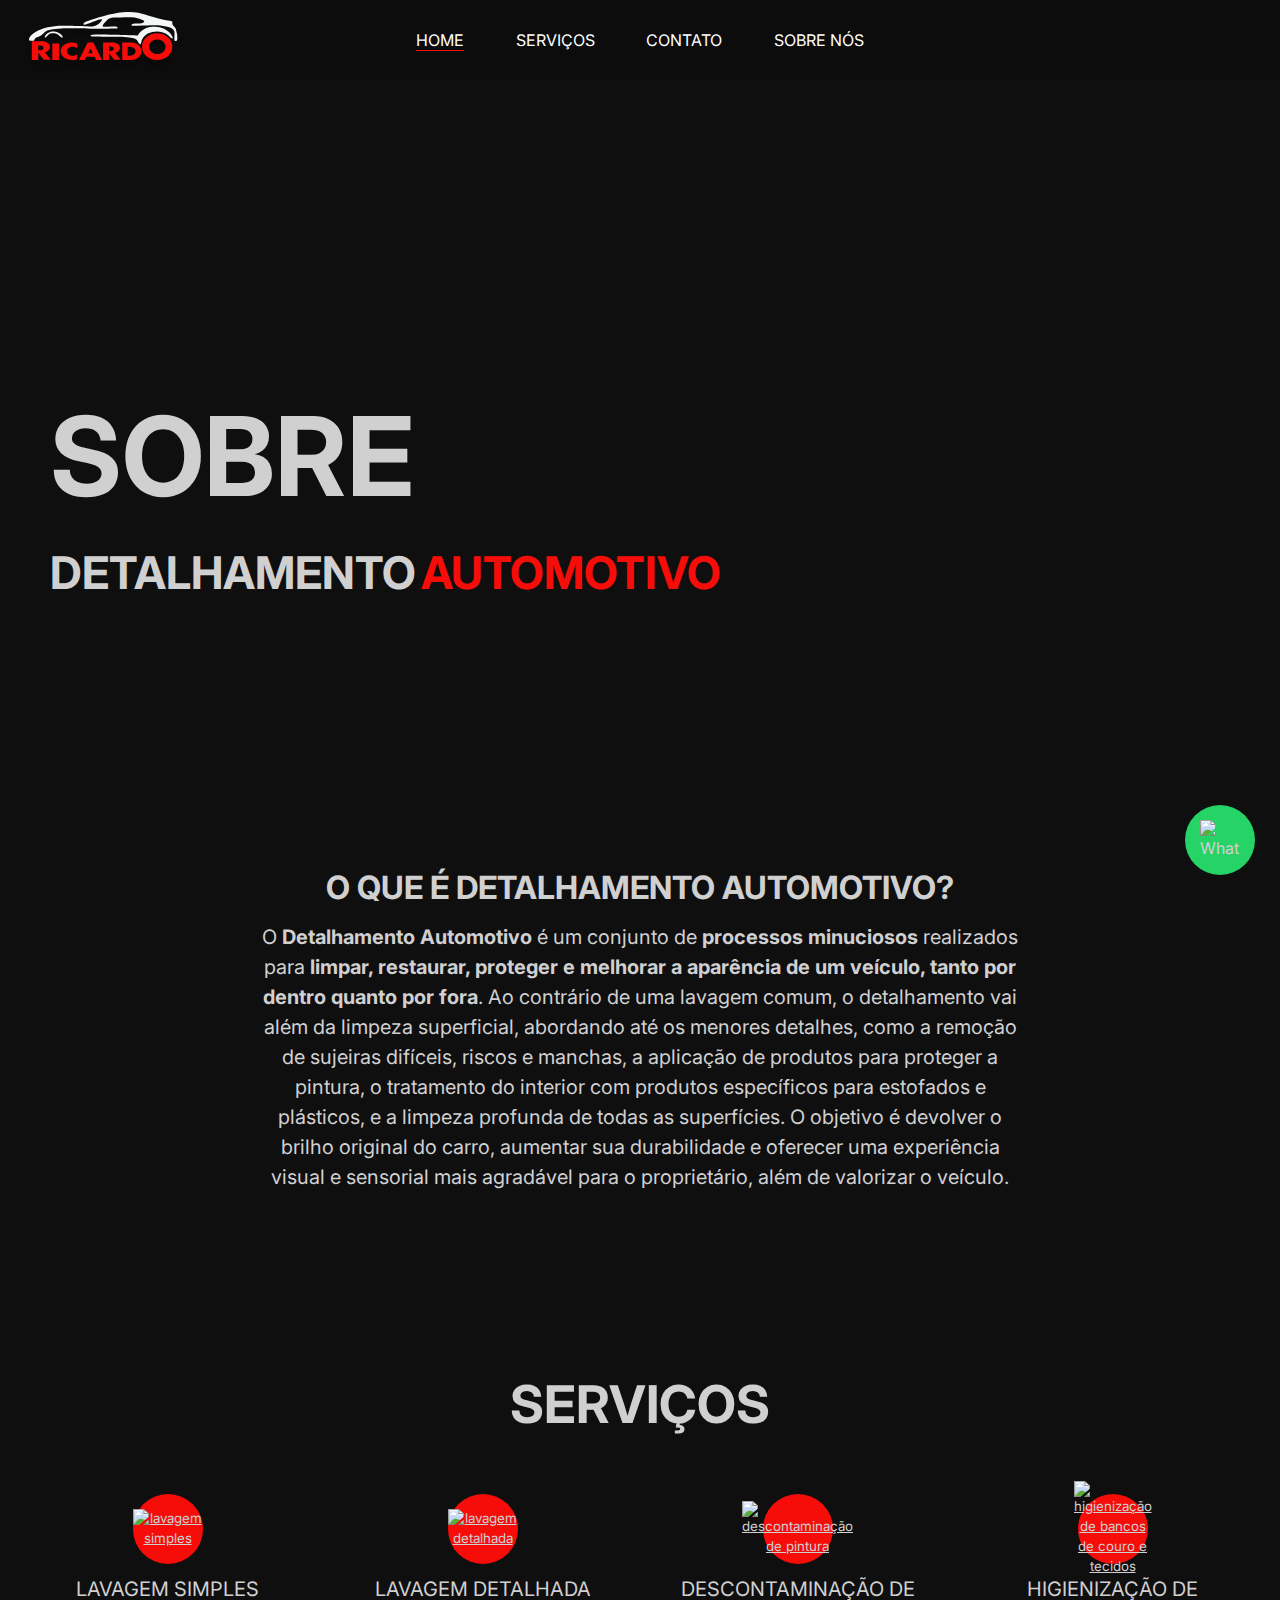
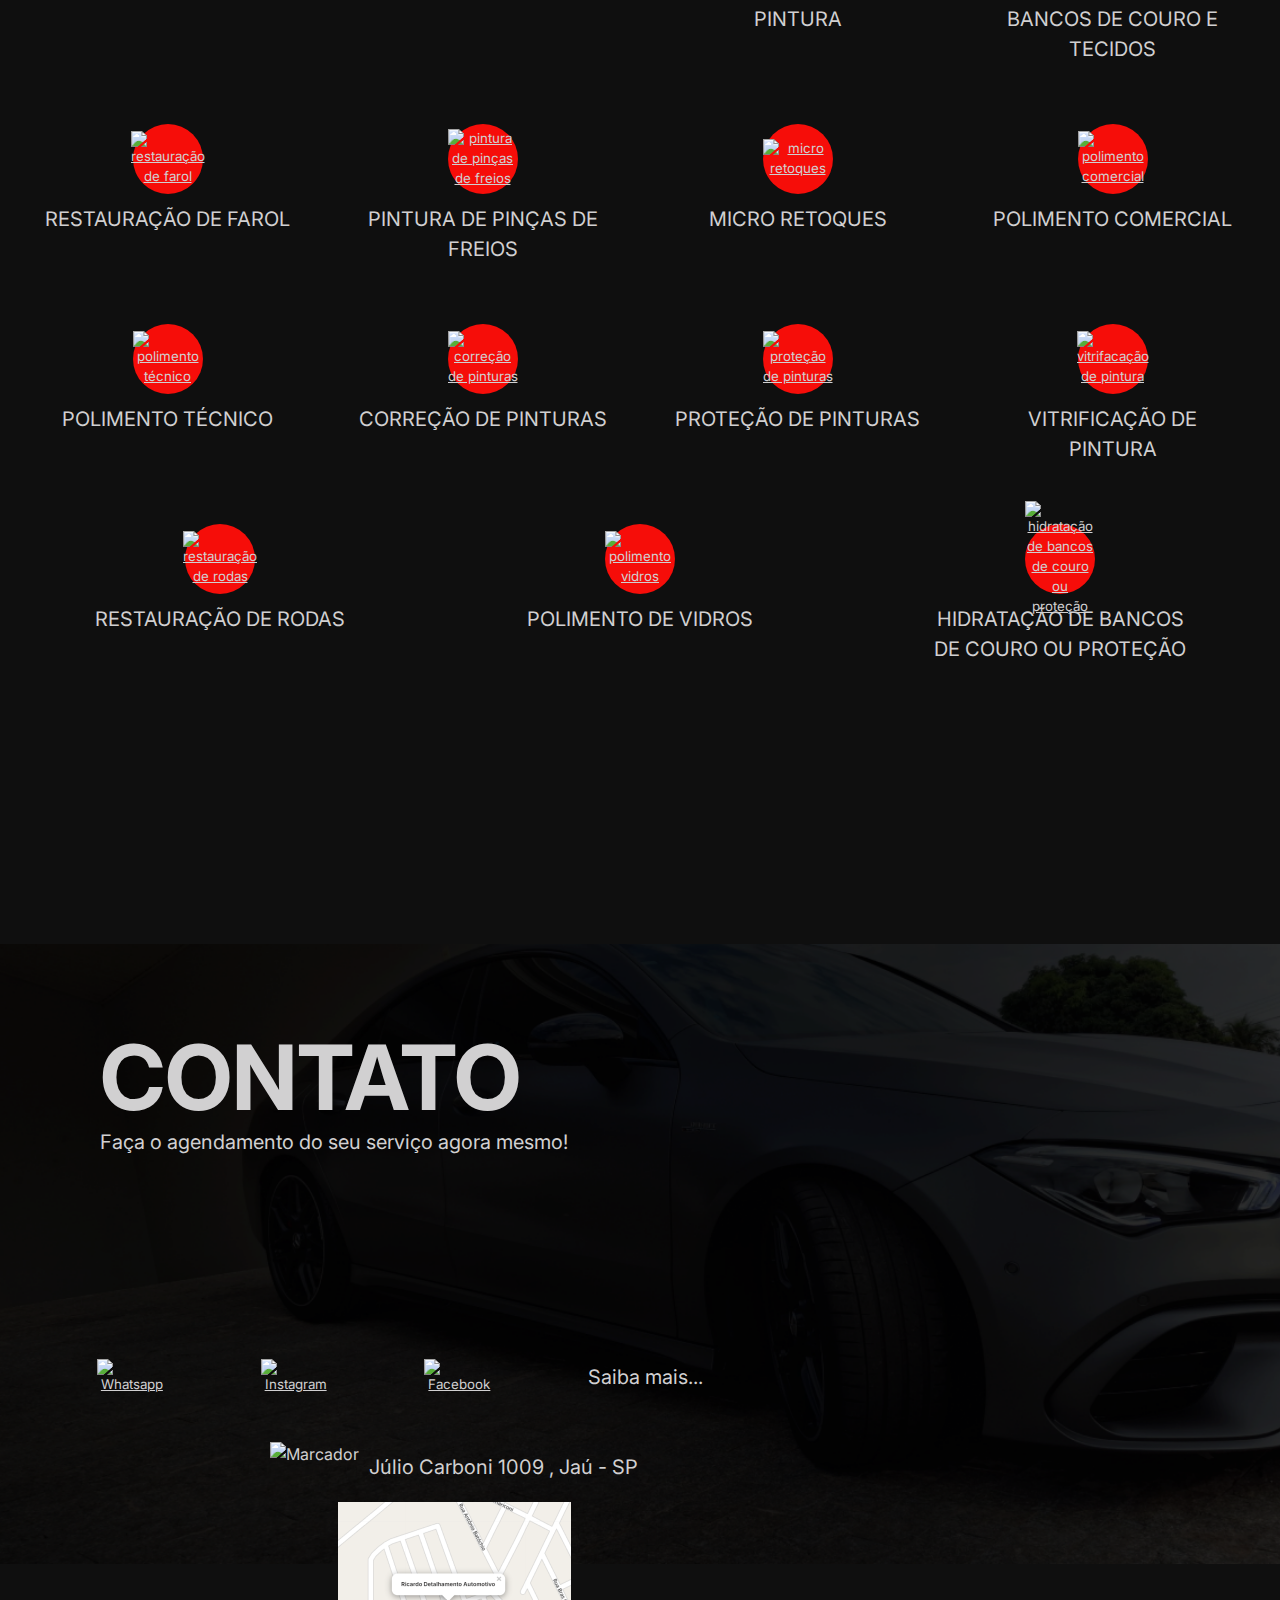
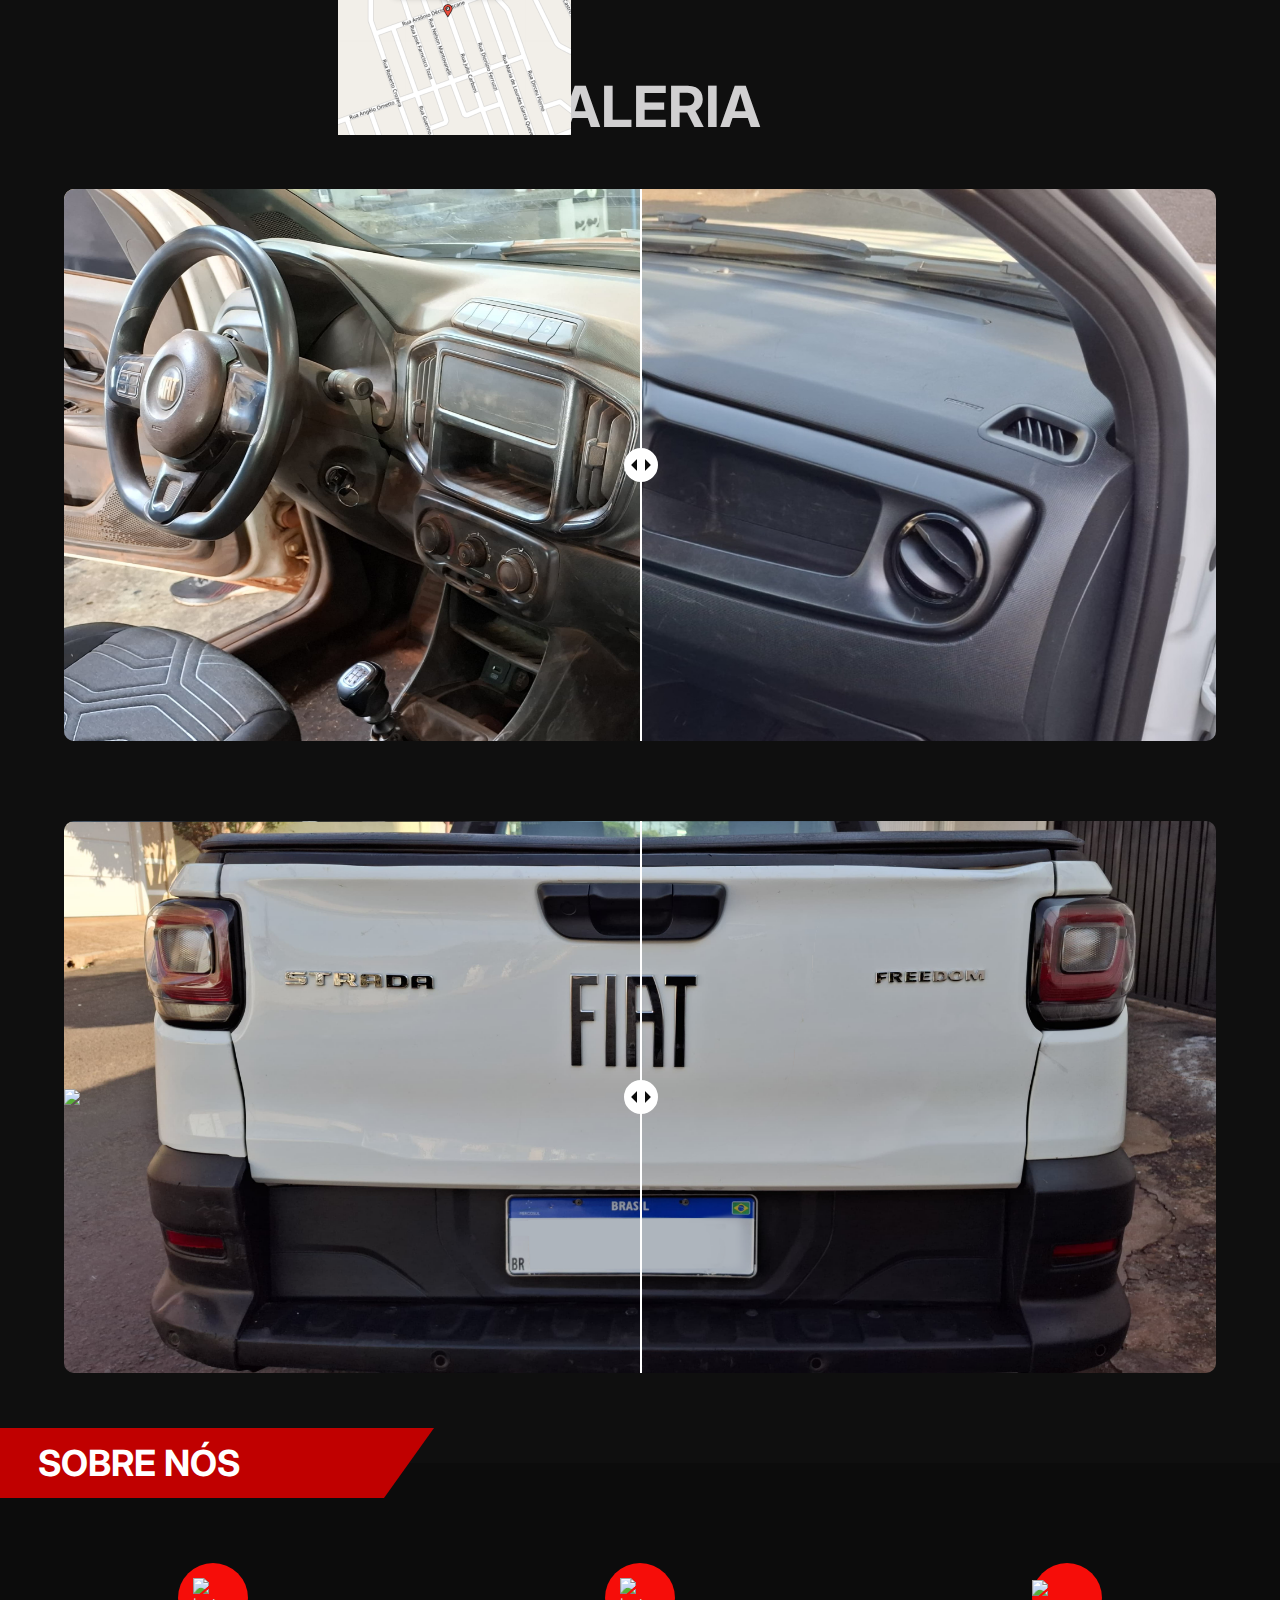
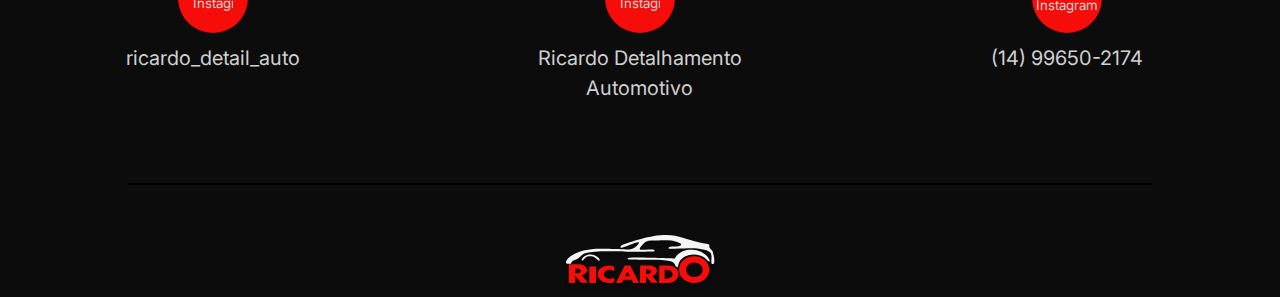
==== index.html @ ecc0ba1c "ajustando as cores, criando a pag sobre_nos e correção de erros" ====
<!DOCTYPE html>
<html lang="pt-br">
<head>
    <meta charset="UTF-8">
    <meta name="viewport" content="width=device-width, initial-scale=1.0">
    <link rel="icon" href="img/R.svg" type="image/x-icon">
    <link rel="stylesheet" href="css/style.css">
    <link rel="stylesheet" href="css/home.css">
    <link rel="stylesheet" href="css/galeria.css">
    <link rel="stylesheet" href="css/color.css">
    <script src="js/galeria.js" defer></script>
    <title>Ricardo Detail - Home</title>
</head>
<body>
    <header>
        <div class="div-logo">
            <a href="index.html"></a>
            <img src="img/logo.svg" alt="Logo">
        </div>

        <nav class="menu">
            <ul>
                <li class="lista">
                    <a class="link-menu pag-selecionada" href="index.html">HOME</a>
                    <div class="submenu">
                        <a href="#secao1">QUEM SOMOS</a>
                        <a href="#secao2">SERVIÇOS</a>
                        <a href="#secao3">CONTATO</a>
                        <a href="#secao4">GALERIA</a>
                    </div>
                </li>

                <li class="lista">
                    <a class="link-menu" href="pags/servicos.html">SERVIÇOS</a>
                </li>

                <li>
                    <a class="link-menu" href="pags/contato.html">CONTATO</a>
                </li>

                <li>
                    <a class="link-menu" href="pags/sobre_nos.html">SOBRE NÓS</a>
                </li>
            </ul>
        </nav>
    </header>

    <section class="banner">
        <div class="div-text-banner">
            <h1 class="text-banner">SOBRE</h1>
            <div class="text-lado">
                <h2 class="text-banner2">DETALHAMENTO</h2>
                <h2 class="text-banner2 red">AUTOMOTIVO</h2>
            </div>
        </div>
    </section>



    <!------------------ SEÇÃO DO SOBRE ------------------------------------------------------>

    <section id="secao1" class="container">
        <h1 class="title">O QUE É DETALHAMENTO AUTOMOTIVO?</h1>
        <p>O <b>Detalhamento Automotivo </b>é um conjunto de <b>processos minuciosos </b> realizados para <b>limpar, restaurar, proteger e melhorar a aparência de um veículo,
            tanto por dentro quanto por fora</b>. Ao contrário de uma lavagem comum, o detalhamento vai além da limpeza superficial, abordando até os menores detalhes,
            como a remoção de sujeiras difíceis, riscos e manchas, a aplicação de produtos para proteger a pintura, o tratamento do interior com produtos específicos
            para estofados e plásticos, e a limpeza profunda de todas as superfícies. O objetivo é devolver o brilho original do carro, aumentar sua durabilidade
            e oferecer uma experiência visual e sensorial mais agradável para o proprietário, além de valorizar o veículo.
        </p>
    </section>



    <!------------------ SEÇÃO DOS SERVIÇOS  ------------------------------------------------------>

    <section id="secao2" class="servicos">
        <h1>SERVIÇOS</h1>
        <div class="div-icons-servicos">
            <div class="div-icons-text">
                <a href="pags/servicos.html#secao1"><button class="button-icons"><img src="img/icon-carro.png" alt="lavagem simples"></button></a>
                <p>LAVAGEM SIMPLES</p>
            </div>
            <div class="div-icons-text">
                <a href="pags/servicos.html#secao2"><button class="button-icons"><img src="img/icon-balde.png" alt="lavagem detalhada"></button></a>
                <p>LAVAGEM DETALHADA</p>
            </div>
            <div class="div-icons-text">
                <a href="pags/servicos.html"><button class="button-icons"><img src="img/icon-bucha.png" alt="descontaminação de pintura"></button></a>
                <p>DESCONTAMINAÇÃO DE PINTURA</p>
            </div>
            <div class="div-icons-text">
                <a href="pags/servicos.html"><button class="button-icons"><img src="img/icon-banco.png" alt="higienização de bancos de couro e tecidos"></button></a>
                <p>HIGIENIZAÇÃO DE BANCOS DE COURO E TECIDOS</p>
            </div>
            <div class="div-icons-text">
                <a href="pags/servicos.html"><button class="button-icons"><img src="img/icon-farol.png" alt="restauração de farol"></button></a>
                <p>RESTAURAÇÃO DE FAROL</p>
            </div>
            <div class="div-icons-text">
                <a href="pags/servicos.html"><button class="button-icons"><img src="img/icon-roda1.png" alt="pintura de pinças de freios"></button></a>
                <p>PINTURA DE PINÇAS DE FREIOS</p>
            </div>
            <div class="div-icons-text">
                <a href="pags/servicos.html"><button class="button-icons"><img src="img/icon-varinha.png" alt="micro retoques"></button></a>
                <p>MICRO RETOQUES</p>
            </div>
            <div class="div-icons-text">
                <a href="pags/servicos.html"><button class="button-icons"><img src="img/icon-estrela.png" alt="polimento comercial"></button></a>
                <p>POLIMENTO COMERCIAL</p>
            </div>
            <div class="div-icons-text">
                <a href="pags/servicos.html"><button class="button-icons"><img src="img/icon-carro-brilho.png" alt="polimento técnico"></button></a>
                <p>POLIMENTO TÉCNICO</p>
            </div>
            <div class="div-icons-text">
                <a href="pags/servicos.html"><button class="button-icons"><img src="img/icon-pincel.png" alt="correção de pinturas"></button></a>
                <p>CORREÇÃO DE PINTURAS</p>
            </div>
            <div class="div-icons-text">
                <a href="pags/servicos.html"><button class="button-icons"><img src="img/icon-escudo.png" alt="proteção de pinturas"></button></a>
                <p>PROTEÇÃO DE PINTURAS</p>
            </div>
            <div class="div-icons-text">
                <a href="pags/servicos.html"><button class="button-icons"><img src="img/icon-diamante.png" alt="vitrifacação de pintura"></button></a>
                <p>VITRIFICAÇÃO DE PINTURA</p>
            </div>
            <div class="div-icons-text">
                <a href="pags/servicos.html"><button class="button-icons"><img src="img/icon-roda2.png" alt="restauração de rodas"></button></a>
                <p>RESTAURAÇÃO DE RODAS</p>
            </div>
            <div class="div-icons-text">
                <a href="pags/servicos.html"><button class="button-icons"><img src="img/icon-janela.png" alt="polimento vidros"></button></a>
                <p>POLIMENTO DE VIDROS</p>
            </div>
            <div class="div-icons-text">
                <a href="pags/servicos.html"><button class="button-icons"><img src="img/icon-gota.png" alt="hidratação de bancos de couro ou proteção"></button></a>
                <p>HIDRATAÇÃO DE BANCOS DE COURO OU PROTEÇÃO</p>
            </div>
        </div>
    </section>



    <!------------------ SEÇÃO DO CONTATO ------------------------------------------------------>

    <hr id="secao3">

    <section class="contato-banner">
        <div class="div-esquerda-contato">
        <div class="text-banner-contato">
            <h1 class="text-1">CONTATO</h1>
            <p class="text-2">Faça o agendamento do seu serviço agora mesmo!</p>
        </div>

        <div class="icons-banner-contato">
            <button class="button-icons-contato">
                <a href="https://api.whatsapp.com/send/?phone=5514996502174">
                    <img src="img/icon-zap-red.png" alt="Whatsapp">
                </a>
            </button>

            <button class="button-icons-contato">
                <a href="https://www.instagram.com/ricardo_detail_auto/">
                    <img src="img/icon-insta-red.png" alt="Instagram">
                </a>
            </button>

            <button class="button-icons-contato">
                <a href="https://m.facebook.com/detailerautomotivo/">
                    <img src="img/icon-face-red.png" alt="Facebook">
                </a>
            </button>
            <a class="saiba_mais" href="pags/contato.html#secao1">
                Saiba mais...
            </a>
        </div>
    </div>

        <div class="div-direita-contato">
            <div class="local-contato">
                <img src="img/icon-local-red.png" alt="Marcador">
                <p>Júlio Carboni 1009 , Jaú - SP</p>
            </div>

            <div class="mini-mapa">
                <img src="img/mini-mapa.png" alt="mini-mapa">
                <a class="link-mini-mapa" href="pags/contato.html#secao2">IR PARA</a>
            </div>
        </div>
    </section>



    <!------------------ SEÇÃO DA GALERIA ------------------------------------------------------>

    <section id="secao4" class="galeria">
        <h1>GALERIA</h1>
        <div class="container-slider">
            <div class="slider-icon">
                <div class="bolinha">
                    <div class="quadrado"></div>
                    <div class="triangle"></div>
                </div>
                <div class="linha"></div>
            </div>
            <input class="slider" type="range" min="0" max="100" step="1" value="50">
            <div class="img-slider">
                <img src="img/carro antes.jpeg" class="img-slider-img">
            </div>
            <img src="img/carro depois.jpg" alt="" class="img-original">
        </div>        

        <div class="container-slider">
            <div class="slider-icon">
                <div class="bolinha">
                    <div class="quadrado"></div>
                    <div class="triangle"></div>
                </div>
                <div class="linha"></div>
            </div>
            <input class="slider" type="range" min="0" max="100" step="1" value="50">
            <div class="img-slider">
                <img src="img/motor_sujo.png" class="img-slider-img">
            </div>
            <img src="img/motor_limpo.png" alt="" class="img-original">
        </div>
        
        <div class="container-slider">
            <div class="slider-icon">
                <div class="bolinha">
                    <div class="quadrado"></div>
                    <div class="triangle"></div>
                </div>
                <div class="linha"></div>
            </div>
            <input class="slider" type="range" min="0" max="100" step="1" value="50">
            <div class="img-slider">
                <img src="img/fundo_sujo.png" class="img-slider-img">
            </div>
            <img src="img/fundo_limpo.png" alt="" class="img-original">
        </div>   
    </section>



    <!------------------ SEÇÃO DO RODAPÉ ------------------------------------------------------>
    
    <footer class="rodape">
        <div class="fita"><h1>SOBRE NÓS</h1></div>
        <div>
        </div>
        <div class="div-icons-rodape">
            <div class="div-icons-text">
                <a class="link-rodape" href="https://www.instagram.com/ricardo_detail_auto/">
                    <button class="button-icons">
                            <img class="img-icons" src="img/icon-isnta.png" alt="Instagram">
                    </button>
                </a>
                <p class="text-rodape">ricardo_detail_auto</p>
            </div>

            <div class="div-icons-text">
                <a class="link-rodape" href="https://m.facebook.com/detailerautomotivo/">
                    <button class="button-icons">
                        <img class="img-icons" src="img/icon-face.png" alt="Instagram">
                    </button>
                </a>
                <p class="text-rodape">Ricardo Detalhamento Automotivo</p>
            </div>

            <div class="div-icons-text">
                <button class="button-icons">
                    <a class="link-rodape" href="https://api.whatsapp.com/send/?phone=5514996502174">
                        <img class="img-icons" src="img/icon-zap.png" alt="Instagram">
                    </a>
                </button>
                <p class="text-rodape">(14) 99650-2174</p>
            </div>
        </div>

        <hr class="linha-rodape">

        <div>
            <img src="img/logo.svg" class="logo">
        </div>
    </footer>

    <a href="https://api.whatsapp.com/send/?phone=5514996502174">
        <div class="button-zap">
            <img class="img-icons" src="img/icon-zap.png" alt="Whatsapp">
        </div>
    </a>
</body>
</html>
---- css/style.css ----
@import url('https://fonts.googleapis.com/css2?family=Inter:ital,opsz,wght@0,14..32,100..900;1,14..32,100..900&display=swap');

    * {
        margin: 0;
        padding: 0;
        line-height: 1.5;
        font-family: "Inter", sans-serif;
        color: var(--color-white_ton1);
    }

    html {
        scroll-behavior: smooth;
      }

    section {
        padding-top: 80px;
    }

    body {
        background-color: var(--color-black);
        height: 100%;
        width: 100%;
    }

    header {
        position: fixed;
        background-color: var(--color-black_ton1);
        min-height: 80px;
        width: 100%;
        justify-content: center;
        align-items: center;
        display: flex;
        z-index: 2;
    }

    .div-logo {
        position: absolute;
        margin: 10px;
        margin-block: 5px;
        left: 15px;
    }

    .div-logo img {
        width: 100%;  
        display: block; 
    }
    
    .div-logo a {
        position: absolute;
        width: 100%;
        height: 100%;
    }

    .menu {
        align-items: center;
        justify-content: center;
        width: 500px;
        display: flex;
    }

    ul {
        width: 100%;
        list-style: none;
        display: flex;
        justify-content: space-around;
    }

    .link-menu {
        text-decoration: none;
        color: var(--color-white);
    }

    .submenu {
        display: none;
        position: absolute;
        min-width: 160px;
    }

    .lista:hover .submenu {
        display: block;
    }

    .submenu a {
        color: var(--color-white);
        background-color: var(--color-black_ton1);
        padding: 12px 16px;
        text-decoration: none;
        display: block;
    }

    .submenu a:hover {
        background-color: #161616;
        color: var(--color-red);
    }

    .pag-selecionada {
        box-shadow: var(--color-red) 0px 1px;
    }

    .link-menu:hover {
        color: var(--color-red);
    }

    main {
        height: 80vh;
    }

    .rodape {
        display: flex;
        align-items: center;
        flex-direction: column;
        background-color: var(--color-black_ton1);
        margin-top: 70px;
    }
    
    .div-icons-rodape {
        display: flex;
        flex-wrap: wrap;
        width: 100%;
        max-width: 1500px;
        justify-content: space-around;
    }
    
    .button-icons {
        height: 70px;
        width: 70px;
        background-color: var(--color-red);
        border-radius: 100%;
        border: 0;
        justify-self: center;
        display: flex;
        align-items: center;
        justify-content: center;
    }

    .button-icons:hover {
        background-color: var(--color-red-hover);
        cursor: pointer;
    }
    
    .img-icons {
        width: 40px;
        height: 40px;
    }
    
    hr {
        min-width: 80%;
        margin: 50px 150px;
    }

    .link-rodape {
        text-decoration: none;
    }
    
    .fita {
        display: flex;
        align-items: flex-end;
        position: relative;
        align-self: flex-start;
        bottom: 35px;
        width: 30vw;
        min-width: 270px;
        border-top: 70px solid var(--color-red-hover);
        border-right: 50px solid transparent;
        height: 0;
    }

    .fita h1 {
        display: flex;
        align-items: center;
        position: relative;
        left: 10%;
        margin: 0;
        height: 70px;
        font-size: 2.25em;
        text-align: center;
        color: var(--color-white);
    }

    .linha-rodape {
        border: 1 var(--color-red-hover) solid;
    }

    .button-zap {
        height: 70px;
        width: 70px;
        background-color: #25D366;
        border-radius: 100%;
        border: 0;
        right: 25px;
        bottom: 25px;
        position: fixed;
        align-items: center;
        display: flex;
        justify-content: center;
    }

    .button-zap:hover {
        background-color: #1eb054;
    }

    .linha-rodape {
        border: 1px #000000 solid;
    }

    @media (max-width: 800px) {
        header {
            justify-content: flex-end;
        }
        .menu {
            position: relative;
            right: 20px;
        }
    }

    @media (max-width: 500px) {
        header {
            justify-content: center;
            align-content: center;
            flex-direction: column;
        }
        .div-logo {
            width: 200px;
            position: relative;
            left: 0;
        }
        .menu {
            right: 0;
        }
        .menu ul{
            width: 100%;
            justify-content: space-around;
        }
        .menu ul li{
            text-align: center;
            width: 100px;
        }
        .fita {
            justify-content: center;
            border-right: 0;
            width: 100%;
            min-width: 0;
        }
        .fita h1{
            left: 0;
        }
    }

    @media (max-width: 520px) {
        .text-rodape {
            display: none;
        }
    }

    @media (max-width: 310px) {
        .menu {
            width: auto;
        }
        .menu ul {
            flex-direction: column;
        }
    }
---- css/home.css ----
.banner {
    width: 100%;
    height: 80vh;
    background-image: url(../img/banner_home.png);
    background-size: cover;
    background-position: center;
    display: flex;
    align-items: center;
}

.div-text-banner {
    margin-top: 100px;
    color: var(--color-white);
    margin-left: 50px;
    flex-direction: column;
    display: flex;
}

.text-banner {
    font-size: 110px;
    width: fit-content;
}

.text-banner2 {
    font-size: 45px;
}

.text-lado {
    justify-content: start;
    display: flex;
    flex-wrap: wrap;
}

.red {
    color: var(--color-red);
    margin-left: 5px;
}

.container {
    padding: 5% 20%;
    text-align: center;
}

p {
    font-size: 20px;
    line-height: 1.5;
    margin-top: 10px;
}

.servicos {
    display: flex;
    flex-direction: column;
    align-items: center;
    margin: 10px;
    margin-bottom: 150px;
}

.servicos h1 {
    font-size: 3.25em;
    margin: 20px;
}

.div-icons-servicos {
    display: flex;
    justify-content: space-around;
    flex-wrap: wrap;
    max-width: 1400px;
    width: 100%;
    margin-inline: 20px;
}

.div-icons-text {
    text-align: center;
    width: 20%;
    min-width: 200px;
    margin: 20px;
    margin-block: 30px;
}

.mini-mapa {
    margin-top: 20px;
    display: flex;
    justify-content: center;
    align-items: center;
    position: relative;
}

.link-mini-mapa {
    opacity: 0;
    text-decoration: none;
    position: absolute;
    display: flex;
    justify-content: center;
    align-items: center;
    width: 100%;
    height: 100%;
    transition: 0.1s ease;
    font-size: 20px;
}

.mini-mapa:hover .link-mini-mapa {
    opacity: 1;
    background-color: #0000009c;
    color: var(--color-white);
}

hr {
    border: 0;
}

.contato-banner {
    margin-top: 100px;
    width: 100%;
    height: 60vh;
    background-image: url(../img/img-banner-contato.png);
    background-size: cover;
    background-position: center;
    flex-wrap: wrap;
    display: flex;
}

.div-esquerda-contato {
    justify-content: center;
}

.div-direita-contato {
    margin-left: 270px;
    display: flex;
    flex-direction: column;
    align-items: center;
}

.text-banner-contato {
    color: var(--color-white);
    margin-left: 100px;
    line-height: 0;
}

.text-1 {
    font-size: 90px;
    line-height: 1.2;
}

.text-2 {
    line-height: 0;
    font-size: 20px;
}

.icons-banner-contato {
    margin-top: 200px;
    margin-left: 50px;
    display: flex;
    justify-content: space-around;
    width: 700px;
    height: 100px;
}

.button-icons-contato {
        height: 70px;
        width: 70px;
        background-color: transparent;
        border-radius: 100%;
        border: 0;
    }

    .saiba_mais {
        font-size: 20px;
        display: flex;
        height: auto;
        padding-top: 20px;
        text-decoration: none;
    }

    .saiba_mais:hover {
        color: var(--color-red);
    }

    .local-contato {
        display: flex;
    }

    .local-contato p {
        margin-left: 10px;
    }
---- css/galeria.css ----
.galeria {
  display: flex;
  flex-direction: column;
  align-items: center;
}

.galeria h1{
  font-size: 3.55em;
  margin: 20px;
}

.container-slider {
  display: flex;
  justify-content: center;
  align-items: center;
  width: 1500px;
  max-width: 90%;
  height: min-content;
  position: relative;
  overflow: hidden;
  border: var(--color-var(--color-white)) solid 2px;
  border-radius: 10px;
  margin: 20px;
}

.img-original, .img-slider img {
  display: block;
  width: 100%;
  height: auto;
  user-select: none;
}
.img-slider {
  overflow: hidden;
  width: 100%;
  position: absolute;
  overflow: hidden;
}

.img-slider img {
  object-fit: cover;
}

.slider {
  position: absolute;
  opacity: 0;
  z-index: 1;
  height: 100%;
  width: 103%;
  cursor: grab;
}
.slider:active {
  cursor: grabbing;
}

.slider-icon {
  display: flex;
  justify-content: center;
  z-index: 1;
  align-items: center;
  position: absolute;
  height: 100%;
}

.bolinha {
  position: absolute;
  display: flex;
  overflow: hidden;
  justify-content: center;
  align-items: center;
  background-color: var(--color-white);
  height: 30px;
  width: 30px;
  border-radius: 50%;
  border: solid var(--color-white) 2px;
}

.linha {
  height: 100%;
  width: 2px;
  background-color: var(--color-white);
}

.triangle {
  background-color: var(--color-black_ton1);
  transform: rotatez(45deg);
  height: 14px;
  width: 14px;
}

.quadrado {
  position: absolute;
  z-index: 1;
  background-color: var(--color-white);
  height: 20px;
  width: 8px;
}
---- css/color.css ----
:root {
    --color-red: #F60D09;
    --color-red-hover: #C00000;
    --color-black: #0f0f0f;
    --color-black_ton1: #0c0c0c;
    --color-black_ton2: #161616;
    --color-white: #ffffff;
    --color-white_ton1: #d1d0d1;
}
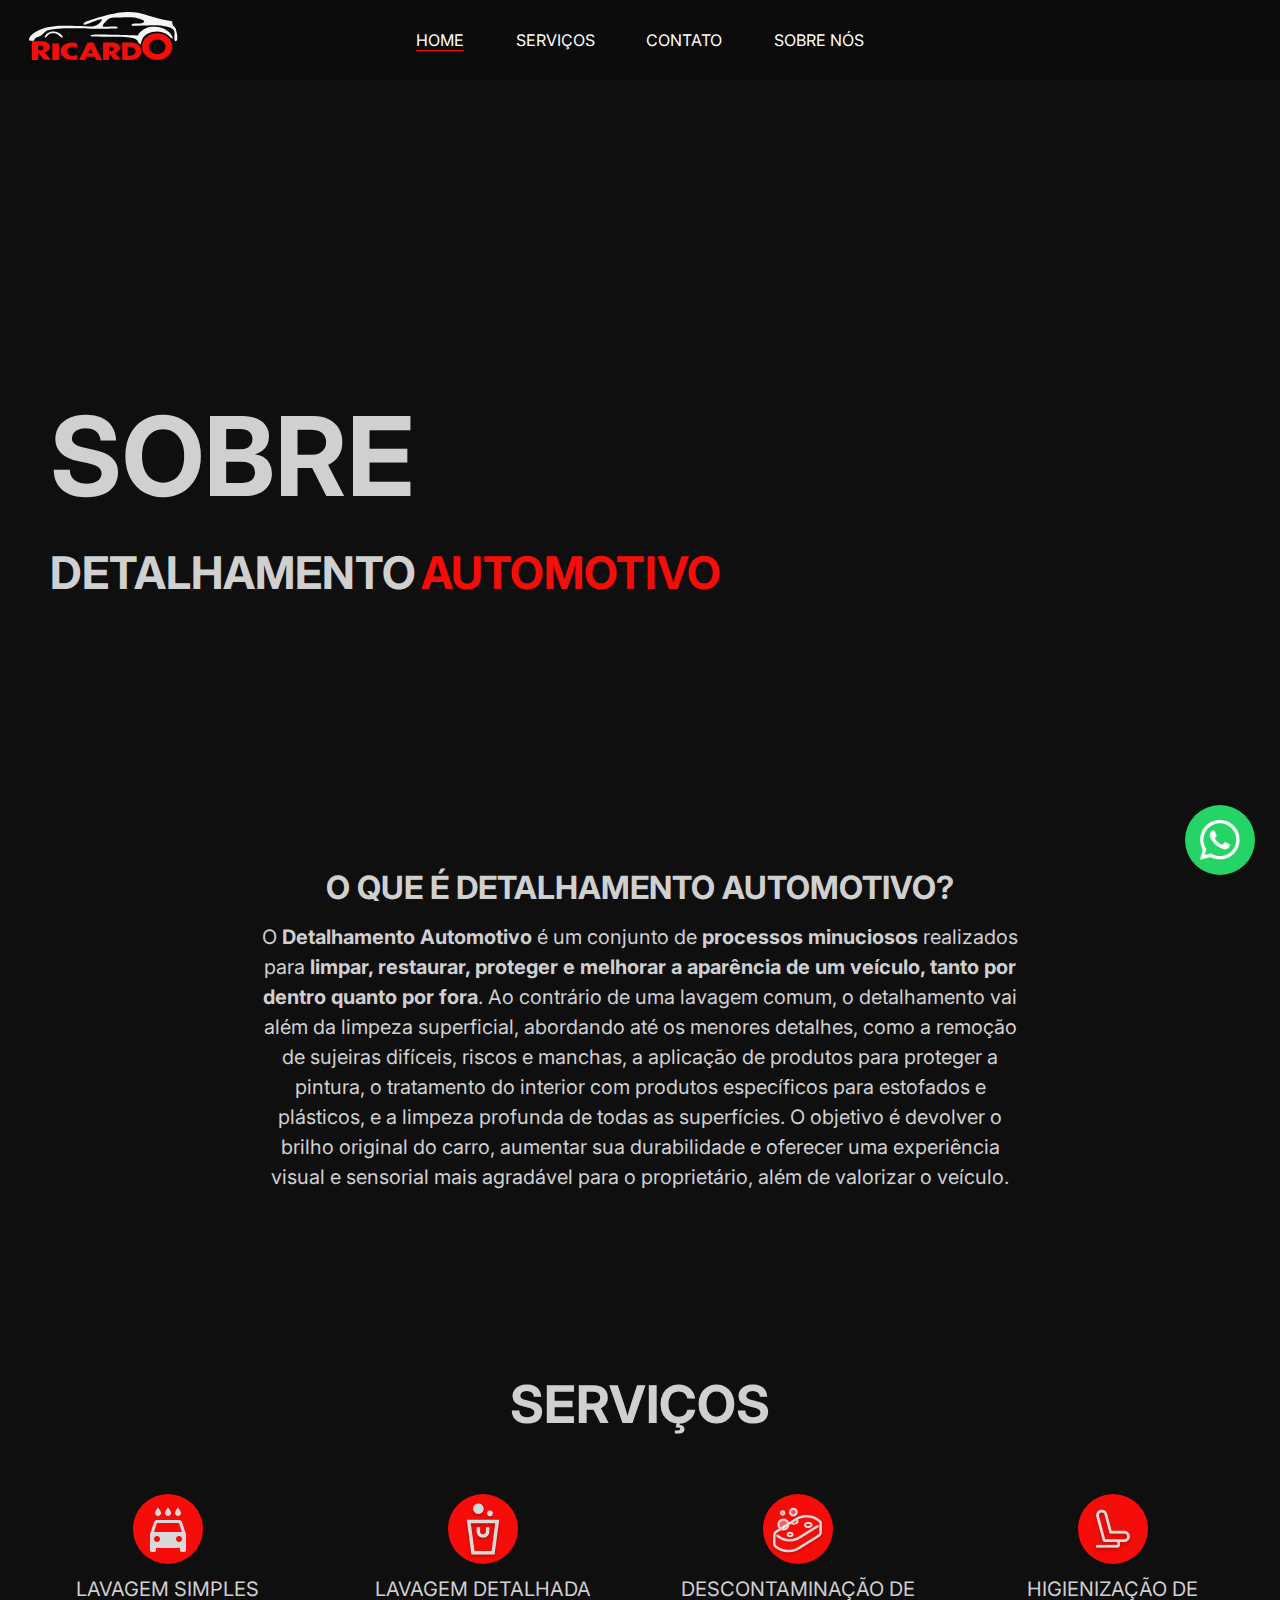
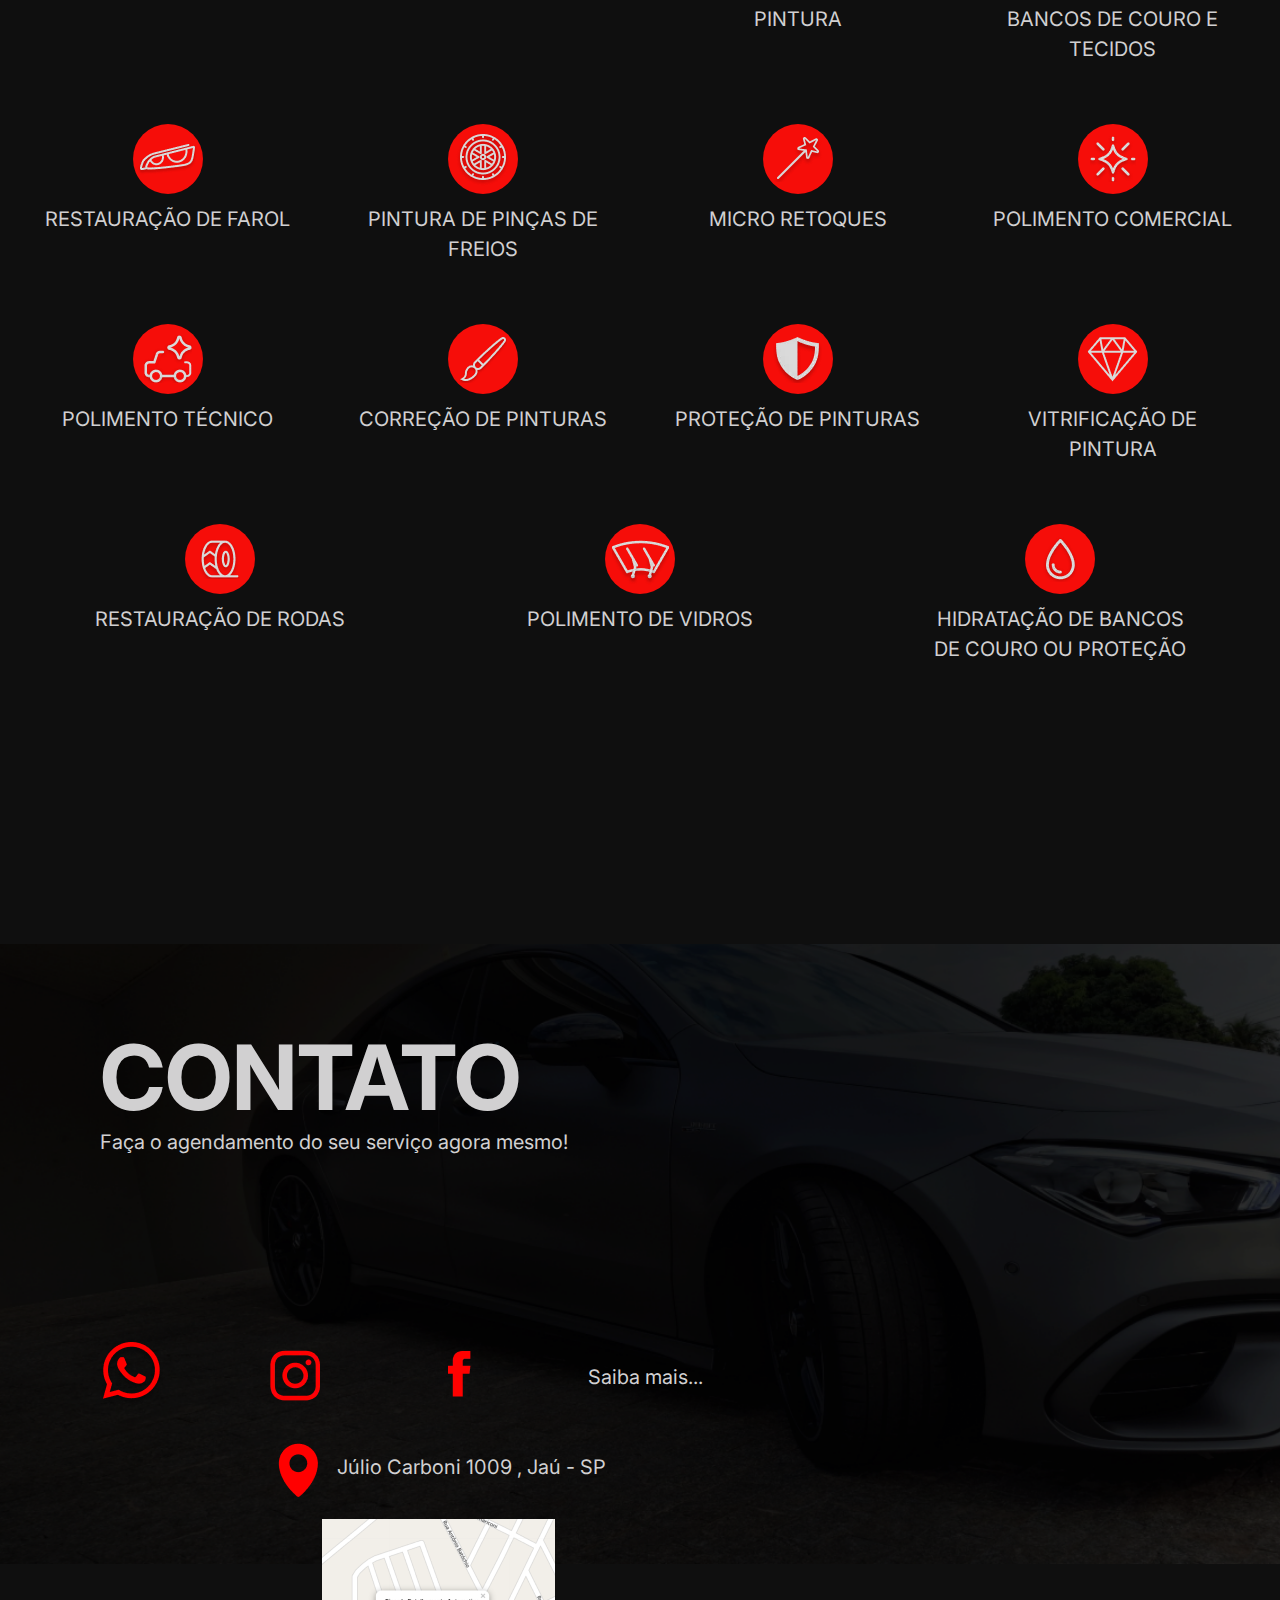
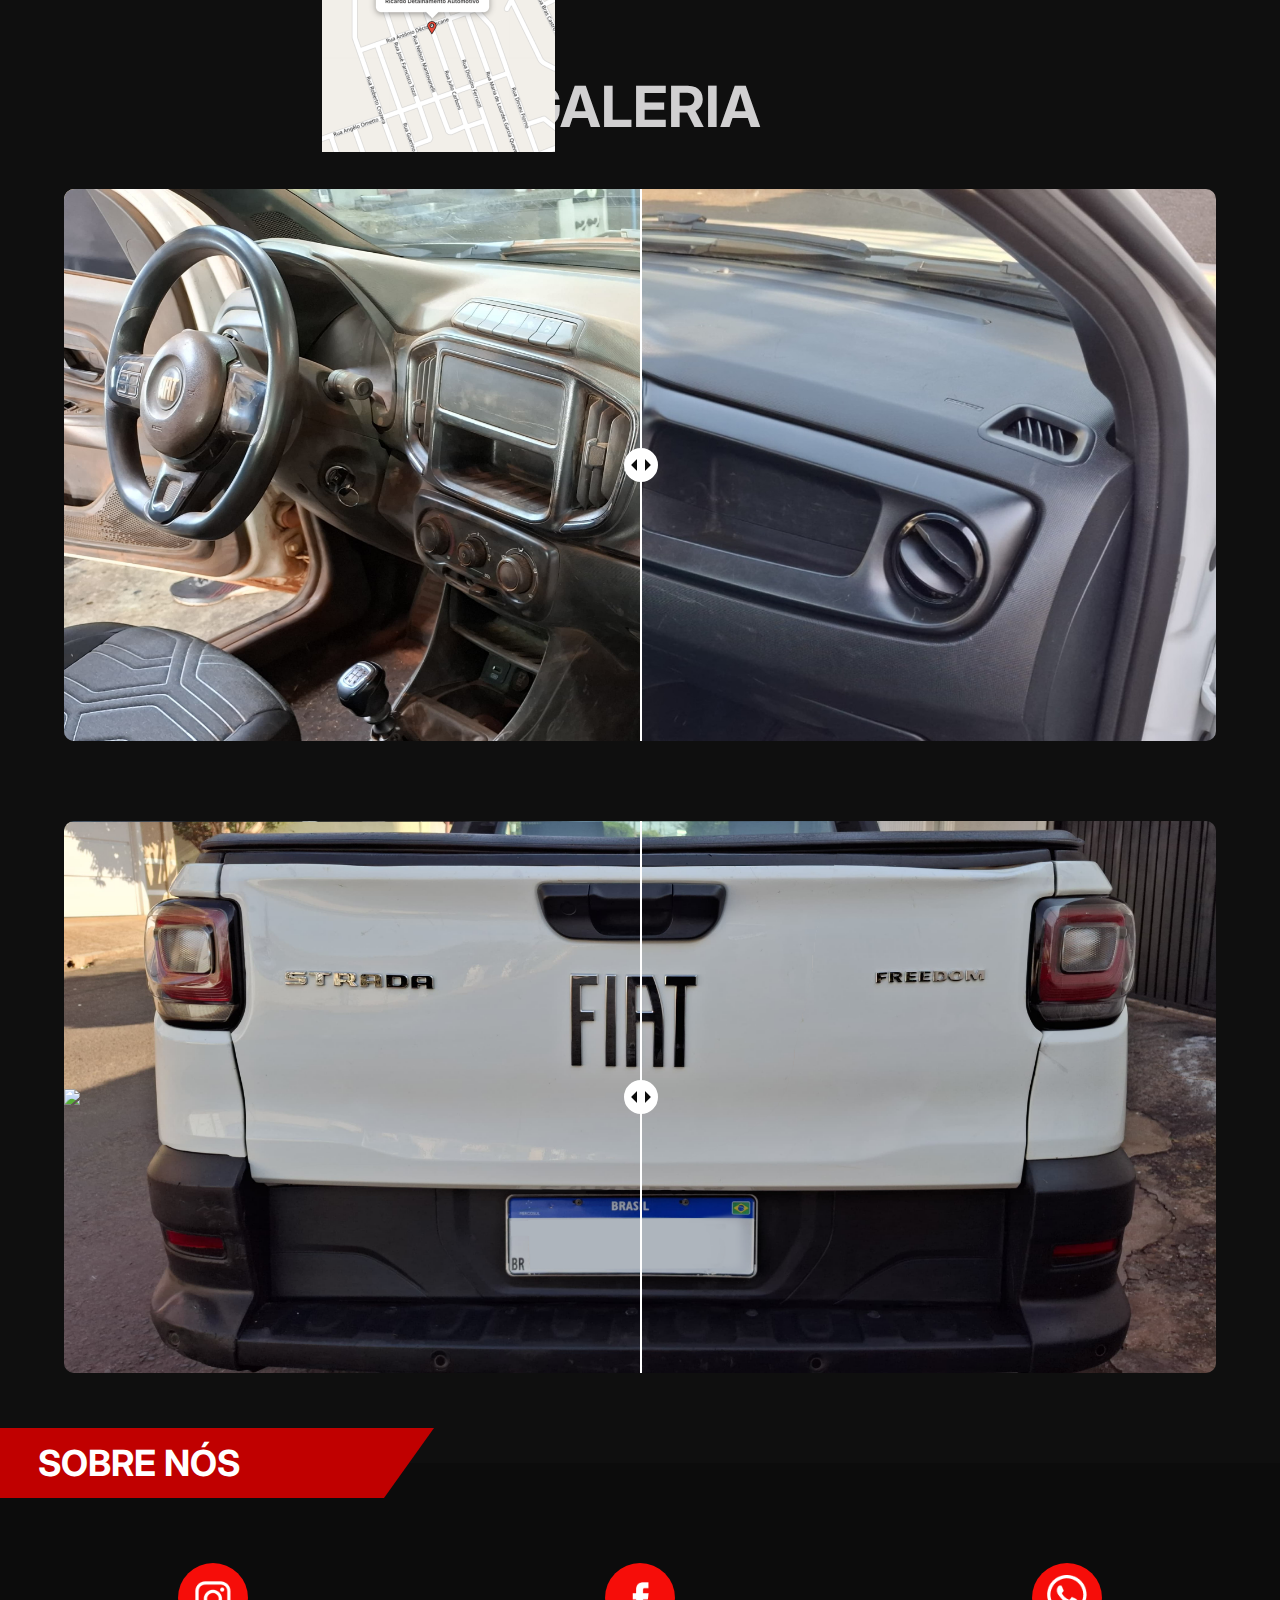
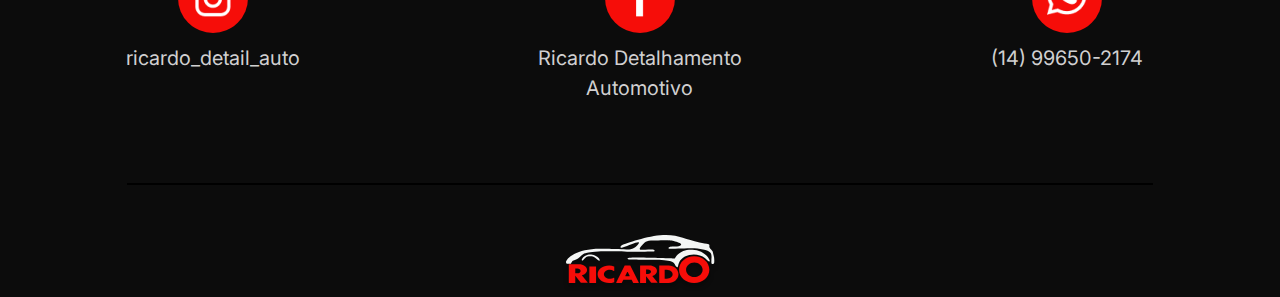
==== commit c6e03797: "Merge branch 'main' of https://github.com/cainanbermon/ricardo-detail-auto-PI" ====
--- a/index.html
+++ b/index.html
@@ -77,63 +77,63 @@
         <h1>SERVIÇOS</h1>
         <div class="div-icons-servicos">
             <div class="div-icons-text">
-                <a href="pags/servicos.html#secao1"><button class="button-icons"><img src="img/icon-carro.png" alt="lavagem simples"></button></a>
+                <a href="pags/servicos.html#secao1"><button class="button-icons"><img src="img/icon-carro.webp" alt="lavagem simples"></button></a>
                 <p>LAVAGEM SIMPLES</p>
             </div>
             <div class="div-icons-text">
-                <a href="pags/servicos.html#secao2"><button class="button-icons"><img src="img/icon-balde.png" alt="lavagem detalhada"></button></a>
+                <a href="pags/servicos.html#secao2"><button class="button-icons"><img src="img/icon-balde.webp" alt="lavagem detalhada"></button></a>
                 <p>LAVAGEM DETALHADA</p>
             </div>
             <div class="div-icons-text">
-                <a href="pags/servicos.html"><button class="button-icons"><img src="img/icon-bucha.png" alt="descontaminação de pintura"></button></a>
+                <a href="pags/servicos.html"><button class="button-icons"><img src="img/icon-bucha.webp" alt="descontaminação de pintura"></button></a>
                 <p>DESCONTAMINAÇÃO DE PINTURA</p>
             </div>
             <div class="div-icons-text">
-                <a href="pags/servicos.html"><button class="button-icons"><img src="img/icon-banco.png" alt="higienização de bancos de couro e tecidos"></button></a>
+                <a href="pags/servicos.html"><button class="button-icons"><img src="img/icon-banco.webp" alt="higienização de bancos de couro e tecidos"></button></a>
                 <p>HIGIENIZAÇÃO DE BANCOS DE COURO E TECIDOS</p>
             </div>
             <div class="div-icons-text">
-                <a href="pags/servicos.html"><button class="button-icons"><img src="img/icon-farol.png" alt="restauração de farol"></button></a>
+                <a href="pags/servicos.html"><button class="button-icons"><img src="img/icon-farol.webp" alt="restauração de farol"></button></a>
                 <p>RESTAURAÇÃO DE FAROL</p>
             </div>
             <div class="div-icons-text">
-                <a href="pags/servicos.html"><button class="button-icons"><img src="img/icon-roda1.png" alt="pintura de pinças de freios"></button></a>
+                <a href="pags/servicos.html"><button class="button-icons"><img src="img/icon-roda1.webp" alt="pintura de pinças de freios"></button></a>
                 <p>PINTURA DE PINÇAS DE FREIOS</p>
             </div>
             <div class="div-icons-text">
-                <a href="pags/servicos.html"><button class="button-icons"><img src="img/icon-varinha.png" alt="micro retoques"></button></a>
+                <a href="pags/servicos.html"><button class="button-icons"><img src="img/icon-varinha.webp" alt="micro retoques"></button></a>
                 <p>MICRO RETOQUES</p>
             </div>
             <div class="div-icons-text">
-                <a href="pags/servicos.html"><button class="button-icons"><img src="img/icon-estrela.png" alt="polimento comercial"></button></a>
+                <a href="pags/servicos.html"><button class="button-icons"><img src="img/icon-estrela.webp" alt="polimento comercial"></button></a>
                 <p>POLIMENTO COMERCIAL</p>
             </div>
             <div class="div-icons-text">
-                <a href="pags/servicos.html"><button class="button-icons"><img src="img/icon-carro-brilho.png" alt="polimento técnico"></button></a>
+                <a href="pags/servicos.html"><button class="button-icons"><img src="img/icon-carro-brilho.webp" alt="polimento técnico"></button></a>
                 <p>POLIMENTO TÉCNICO</p>
             </div>
             <div class="div-icons-text">
-                <a href="pags/servicos.html"><button class="button-icons"><img src="img/icon-pincel.png" alt="correção de pinturas"></button></a>
+                <a href="pags/servicos.html"><button class="button-icons"><img src="img/icon-pincel.webp" alt="correção de pinturas"></button></a>
                 <p>CORREÇÃO DE PINTURAS</p>
             </div>
             <div class="div-icons-text">
-                <a href="pags/servicos.html"><button class="button-icons"><img src="img/icon-escudo.png" alt="proteção de pinturas"></button></a>
+                <a href="pags/servicos.html"><button class="button-icons"><img src="img/icon-escudo.webp" alt="proteção de pinturas"></button></a>
                 <p>PROTEÇÃO DE PINTURAS</p>
             </div>
             <div class="div-icons-text">
-                <a href="pags/servicos.html"><button class="button-icons"><img src="img/icon-diamante.png" alt="vitrifacação de pintura"></button></a>
+                <a href="pags/servicos.html"><button class="button-icons"><img src="img/icon-diamante.webp" alt="vitrifacação de pintura"></button></a>
                 <p>VITRIFICAÇÃO DE PINTURA</p>
             </div>
             <div class="div-icons-text">
-                <a href="pags/servicos.html"><button class="button-icons"><img src="img/icon-roda2.png" alt="restauração de rodas"></button></a>
+                <a href="pags/servicos.html"><button class="button-icons"><img src="img/icon-roda2.webp" alt="restauração de rodas"></button></a>
                 <p>RESTAURAÇÃO DE RODAS</p>
             </div>
             <div class="div-icons-text">
-                <a href="pags/servicos.html"><button class="button-icons"><img src="img/icon-janela.png" alt="polimento vidros"></button></a>
+                <a href="pags/servicos.html"><button class="button-icons"><img src="img/icon-janela.webp" alt="polimento vidros"></button></a>
                 <p>POLIMENTO DE VIDROS</p>
             </div>
             <div class="div-icons-text">
-                <a href="pags/servicos.html"><button class="button-icons"><img src="img/icon-gota.png" alt="hidratação de bancos de couro ou proteção"></button></a>
+                <a href="pags/servicos.html"><button class="button-icons"><img src="img/icon-gota.webp" alt="hidratação de bancos de couro ou proteção"></button></a>
                 <p>HIDRATAÇÃO DE BANCOS DE COURO OU PROTEÇÃO</p>
             </div>
         </div>
@@ -155,19 +155,19 @@
         <div class="icons-banner-contato">
             <button class="button-icons-contato">
                 <a href="https://api.whatsapp.com/send/?phone=5514996502174">
-                    <img src="img/icon-zap-red.png" alt="Whatsapp">
+                    <img src="img/icon-zap-red.webp" alt="Whatsapp">
                 </a>
             </button>
 
             <button class="button-icons-contato">
                 <a href="https://www.instagram.com/ricardo_detail_auto/">
-                    <img src="img/icon-insta-red.png" alt="Instagram">
+                    <img src="img/icon-insta-red.webp" alt="Instagram">
                 </a>
             </button>
 
             <button class="button-icons-contato">
                 <a href="https://m.facebook.com/detailerautomotivo/">
-                    <img src="img/icon-face-red.png" alt="Facebook">
+                    <img src="img/icon-face-red.webp" alt="Facebook">
                 </a>
             </button>
             <a class="saiba_mais" href="pags/contato.html#secao1">
@@ -178,7 +178,7 @@
 
         <div class="div-direita-contato">
             <div class="local-contato">
-                <img src="img/icon-local-red.png" alt="Marcador">
+                <img src="img/icon-local-red.webp" alt="Marcador">
                 <p>Júlio Carboni 1009 , Jaú - SP</p>
             </div>
 
@@ -253,7 +253,7 @@
             <div class="div-icons-text">
                 <a class="link-rodape" href="https://www.instagram.com/ricardo_detail_auto/">
                     <button class="button-icons">
-                            <img class="img-icons" src="img/icon-isnta.png" alt="Instagram">
+                            <img class="img-icons" src="img/icon-isnta.webp" alt="Instagram">
                     </button>
                 </a>
                 <p class="text-rodape">ricardo_detail_auto</p>
@@ -262,7 +262,7 @@
             <div class="div-icons-text">
                 <a class="link-rodape" href="https://m.facebook.com/detailerautomotivo/">
                     <button class="button-icons">
-                        <img class="img-icons" src="img/icon-face.png" alt="Instagram">
+                        <img class="img-icons" src="img/icon-face.webp" alt="Instagram">
                     </button>
                 </a>
                 <p class="text-rodape">Ricardo Detalhamento Automotivo</p>
@@ -271,7 +271,7 @@
             <div class="div-icons-text">
                 <button class="button-icons">
                     <a class="link-rodape" href="https://api.whatsapp.com/send/?phone=5514996502174">
-                        <img class="img-icons" src="img/icon-zap.png" alt="Instagram">
+                        <img class="img-icons" src="img/icon-zap.webp" alt="Instagram">
                     </a>
                 </button>
                 <p class="text-rodape">(14) 99650-2174</p>
@@ -287,7 +287,7 @@
 
     <a href="https://api.whatsapp.com/send/?phone=5514996502174">
         <div class="button-zap">
-            <img class="img-icons" src="img/icon-zap.png" alt="Whatsapp">
+            <img class="img-icons" src="img/icon-zap.webp" alt="Whatsapp">
         </div>
     </a>
 </body>
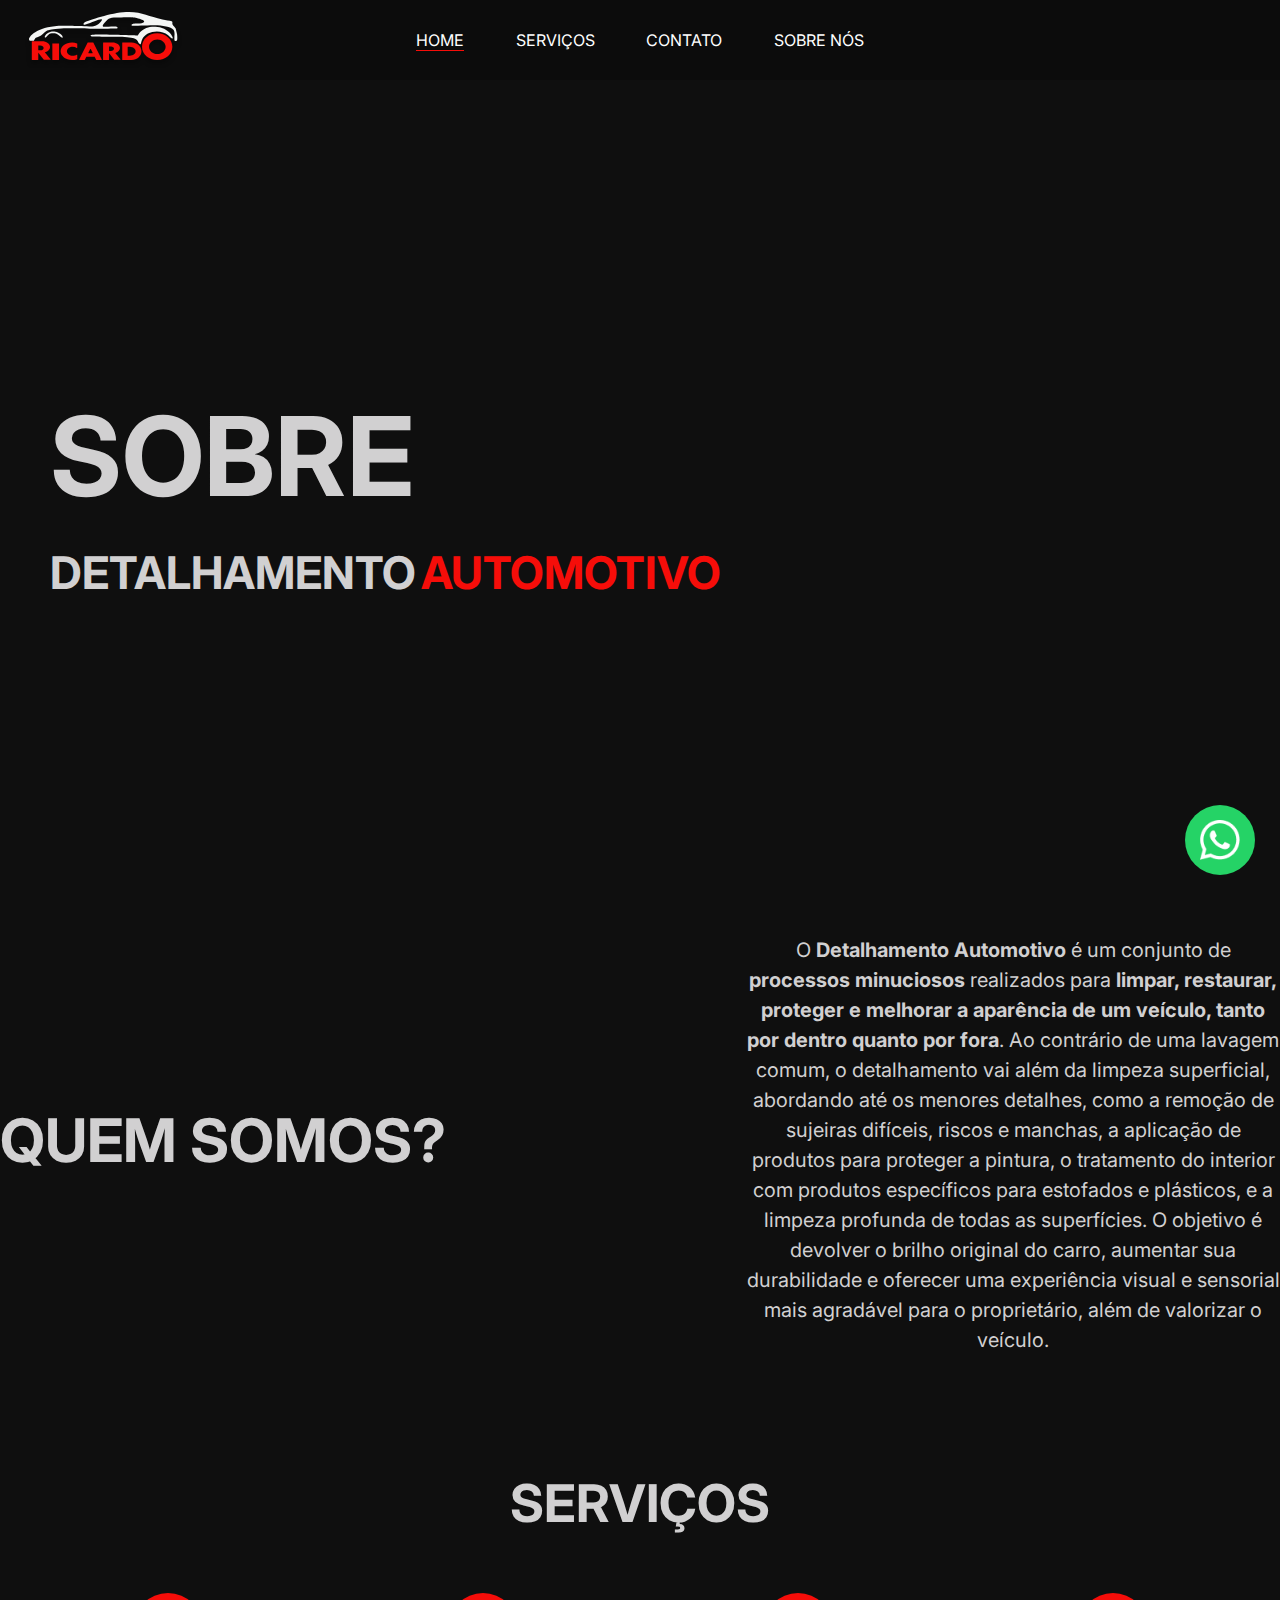
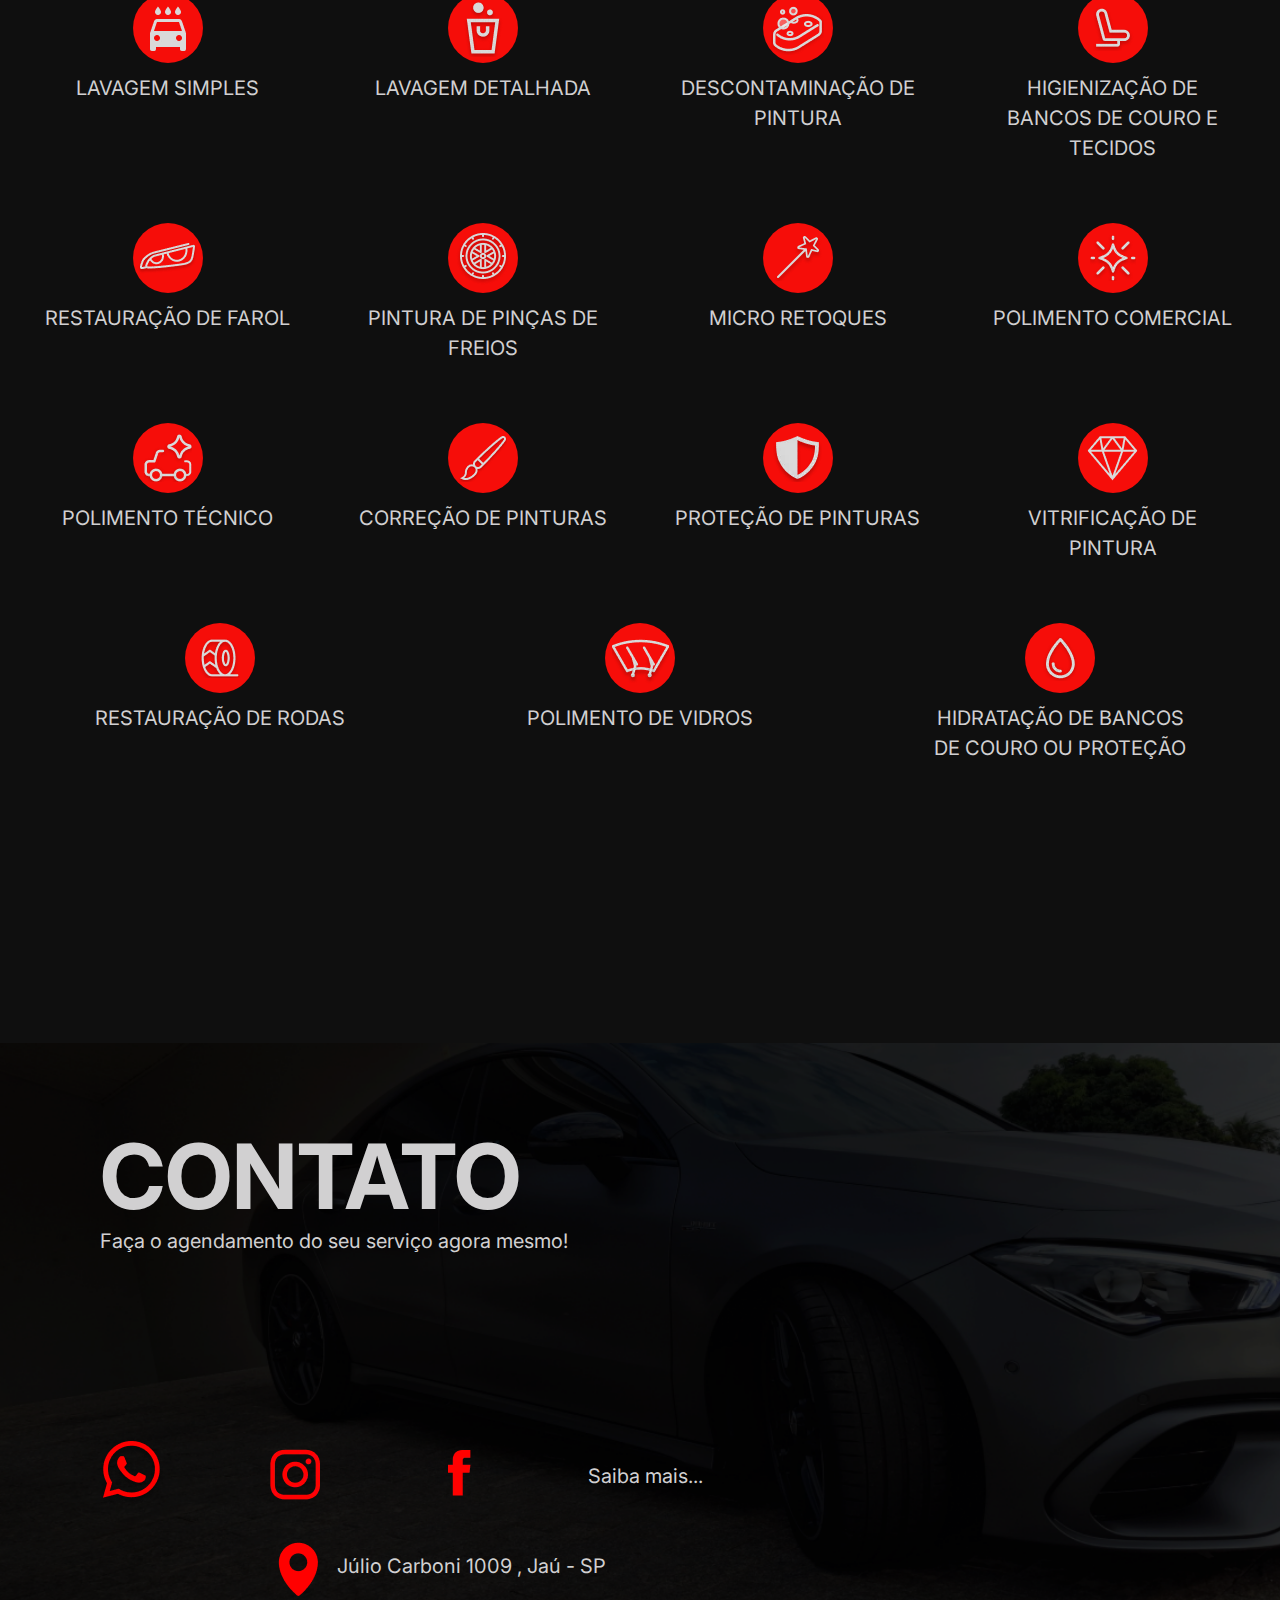
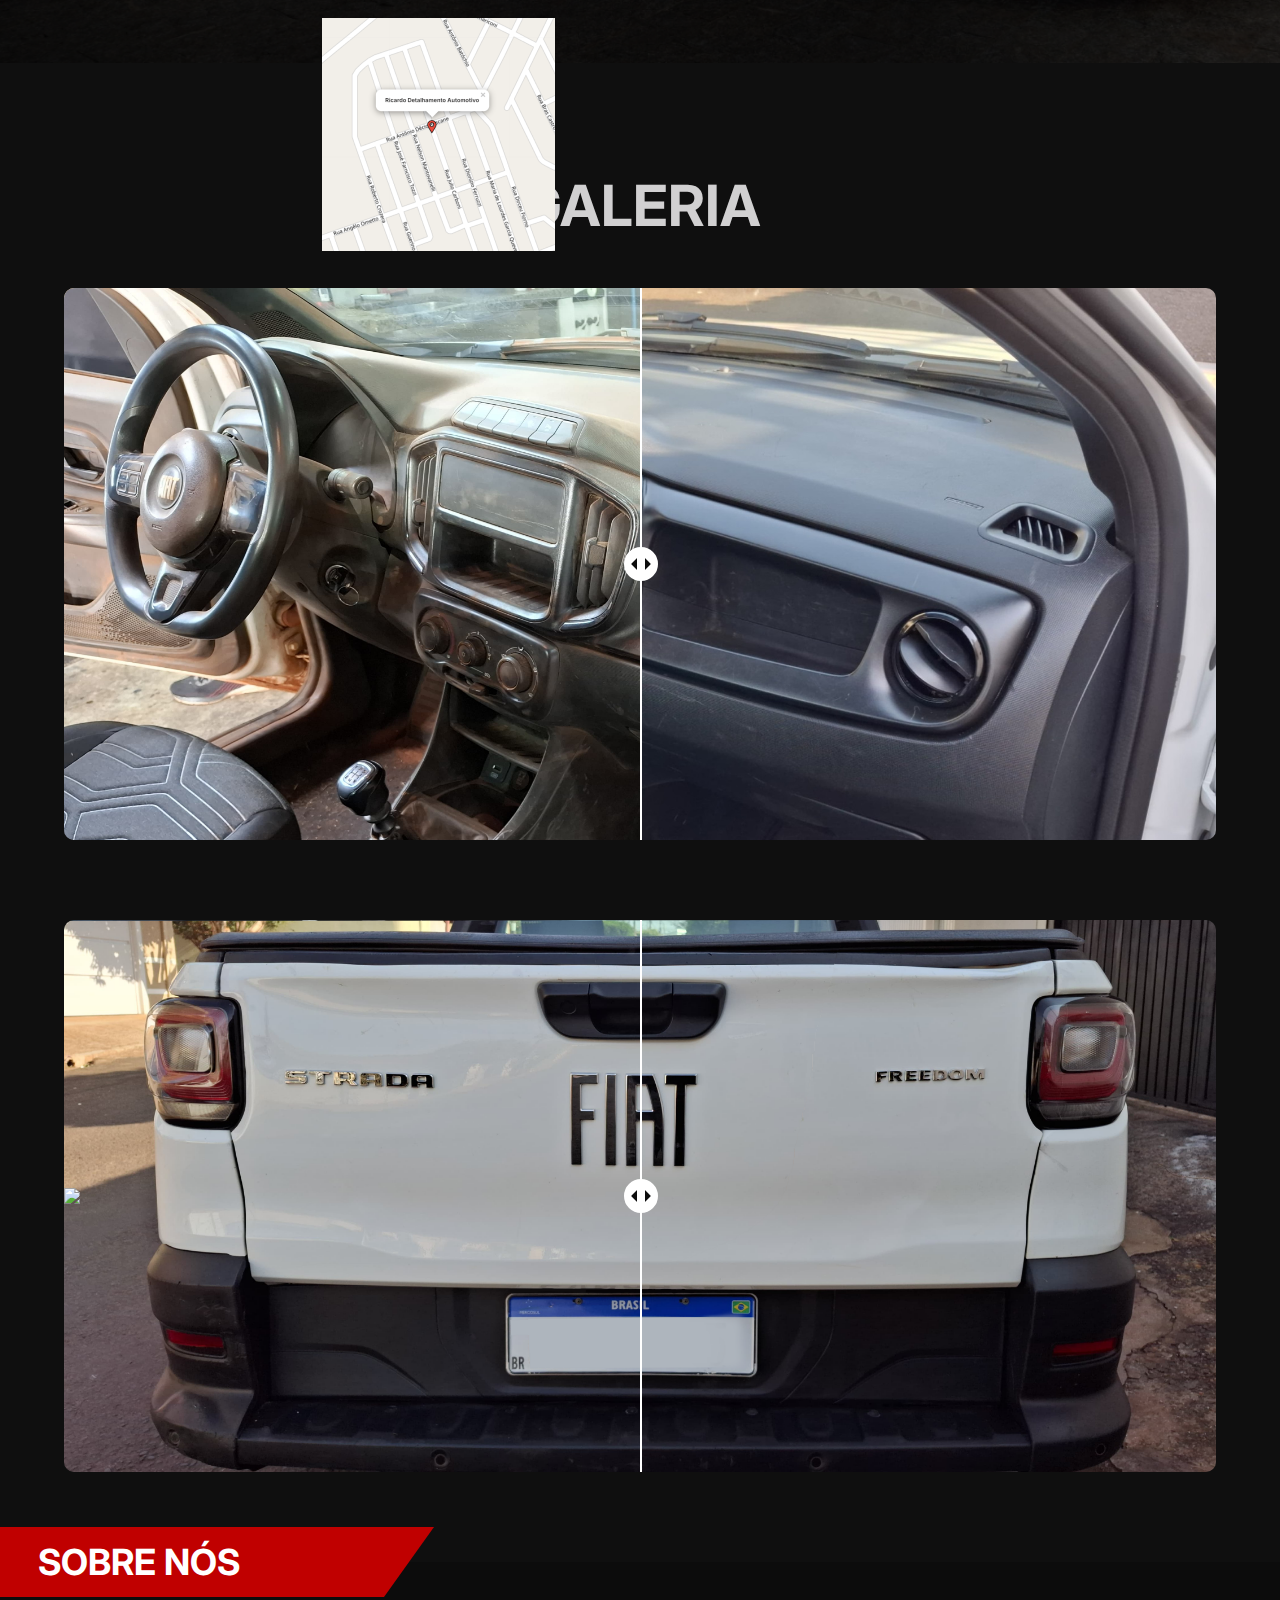
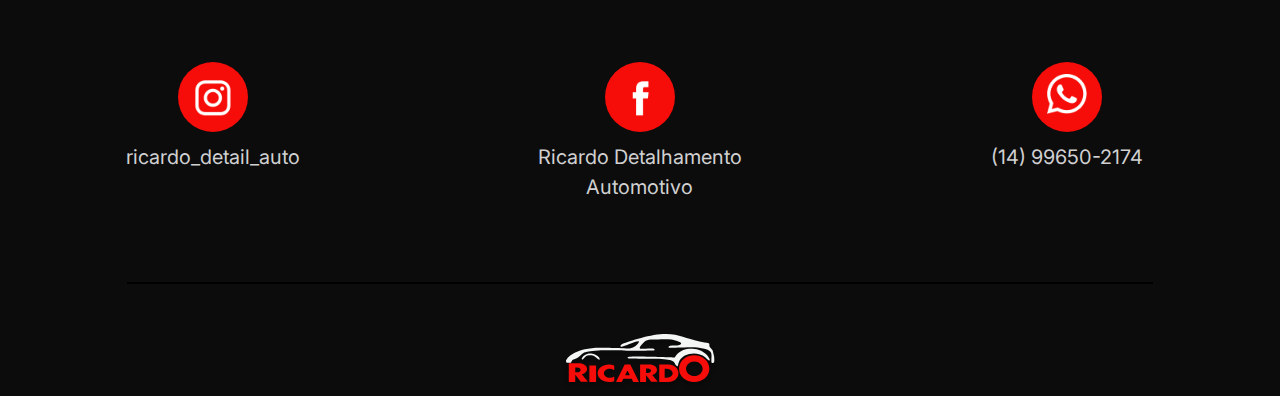
==== commit 4697e5a8: "arrumando a pag sobre_nos, arrumando o icon_localizacao e alterando a secao "quem somos" na pag home" ====
--- a/index.html
+++ b/index.html
@@ -60,7 +60,7 @@
     <!------------------ SEÇÃO DO SOBRE ------------------------------------------------------>
 
     <section id="secao1" class="container">
-        <h1 class="title">O QUE É DETALHAMENTO AUTOMOTIVO?</h1>
+        <h1 class="title">QUEM SOMOS?</h1>
         <p>O <b>Detalhamento Automotivo </b>é um conjunto de <b>processos minuciosos </b> realizados para <b>limpar, restaurar, proteger e melhorar a aparência de um veículo,
             tanto por dentro quanto por fora</b>. Ao contrário de uma lavagem comum, o detalhamento vai além da limpeza superficial, abordando até os menores detalhes,
             como a remoção de sujeiras difíceis, riscos e manchas, a aplicação de produtos para proteger a pintura, o tratamento do interior com produtos específicos
--- a/css/home.css
+++ b/css/home.css
@@ -37,8 +37,16 @@
 }
 
 .container {
-    padding: 5% 20%;
+    margin-top: 5vh;
     text-align: center;
+    display: flex;
+    align-items: center;
+}
+
+.title {
+    font-size: 60px;
+    margin-right: 300px;
+    text-wrap: nowrap;
 }
 
 p {
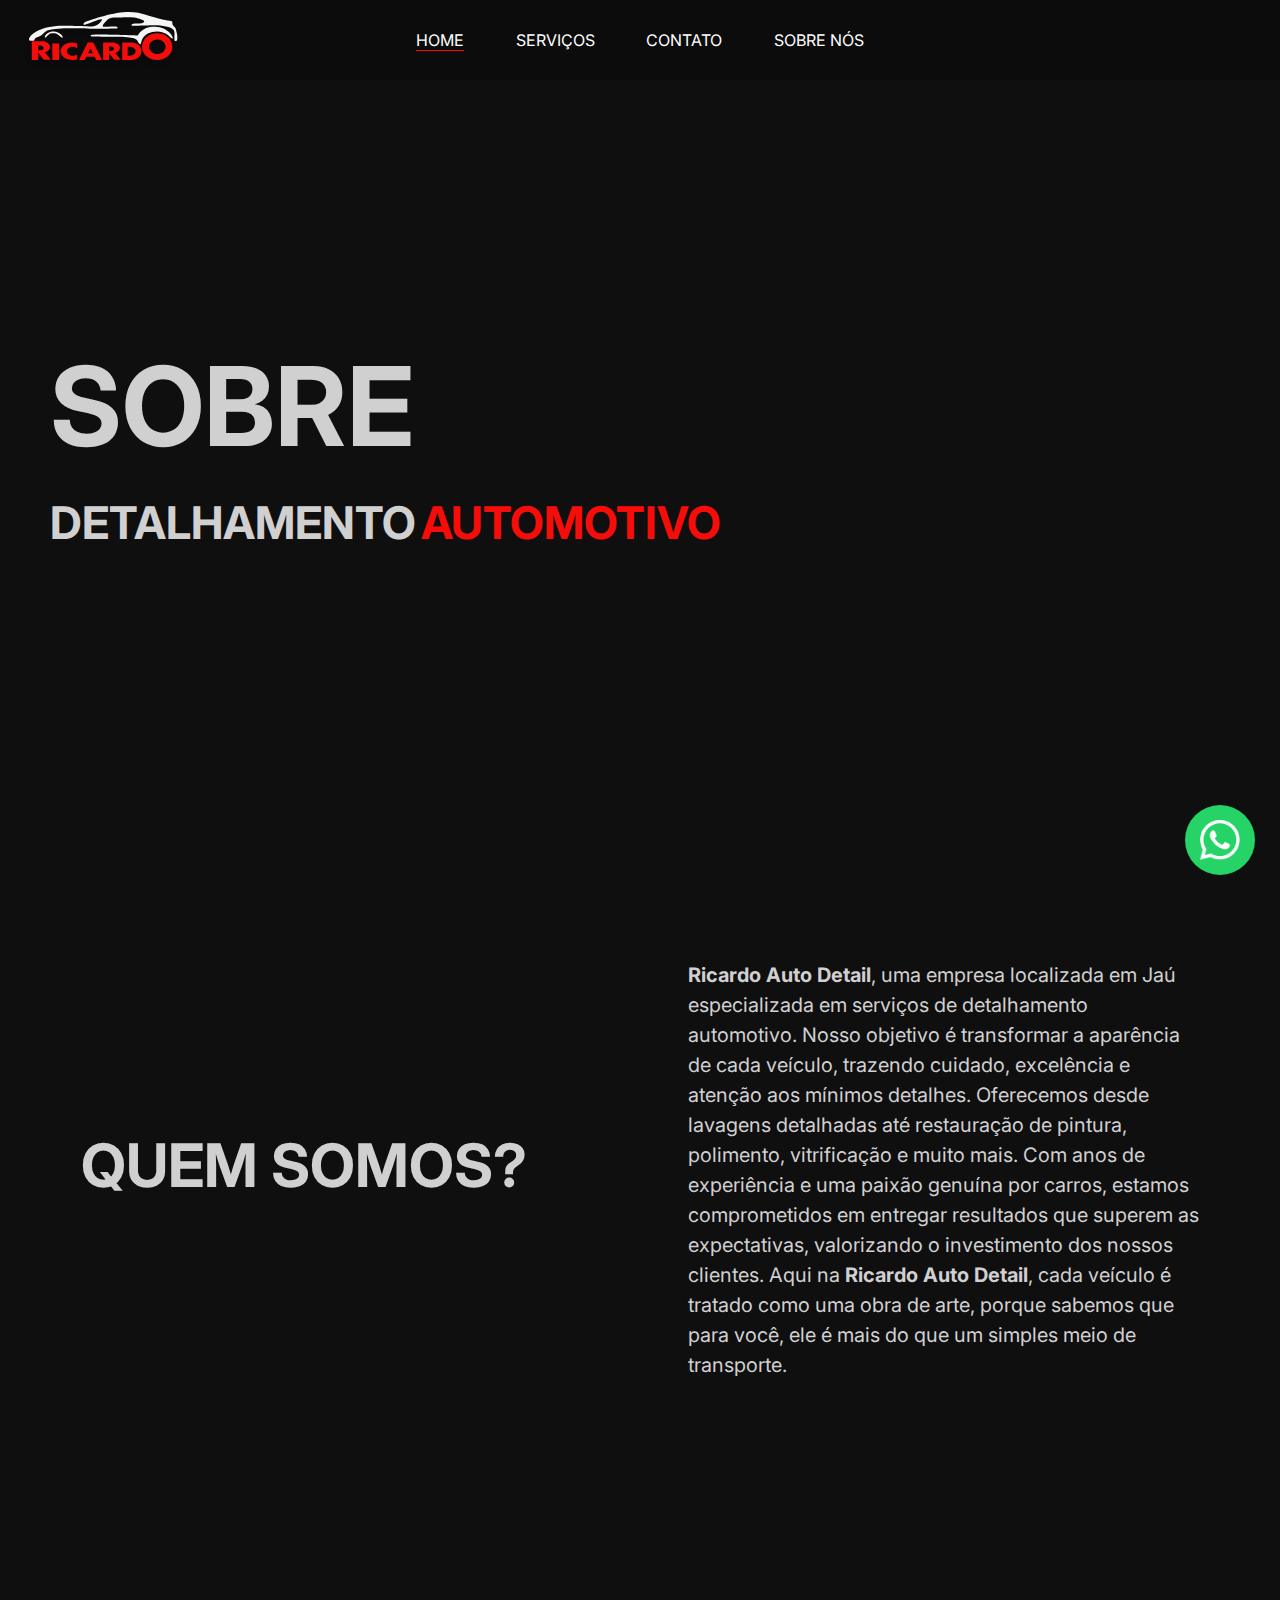
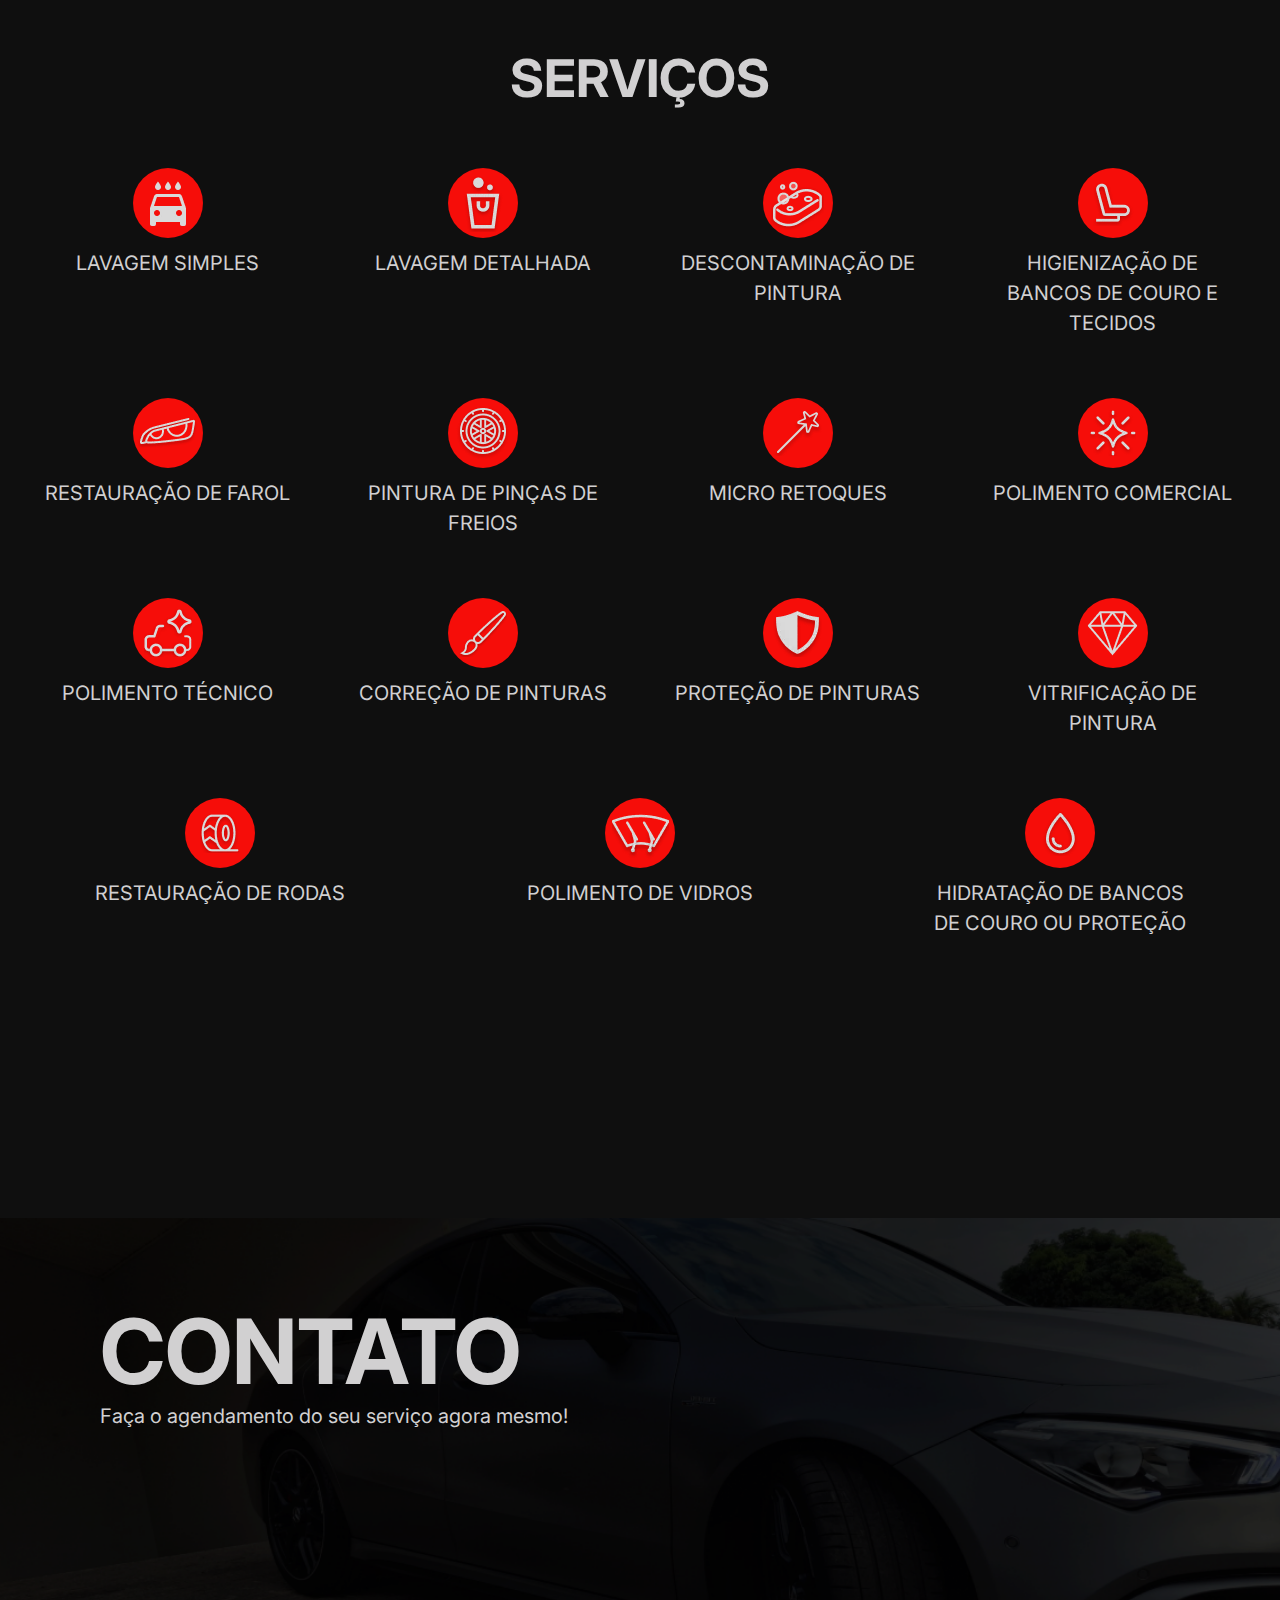
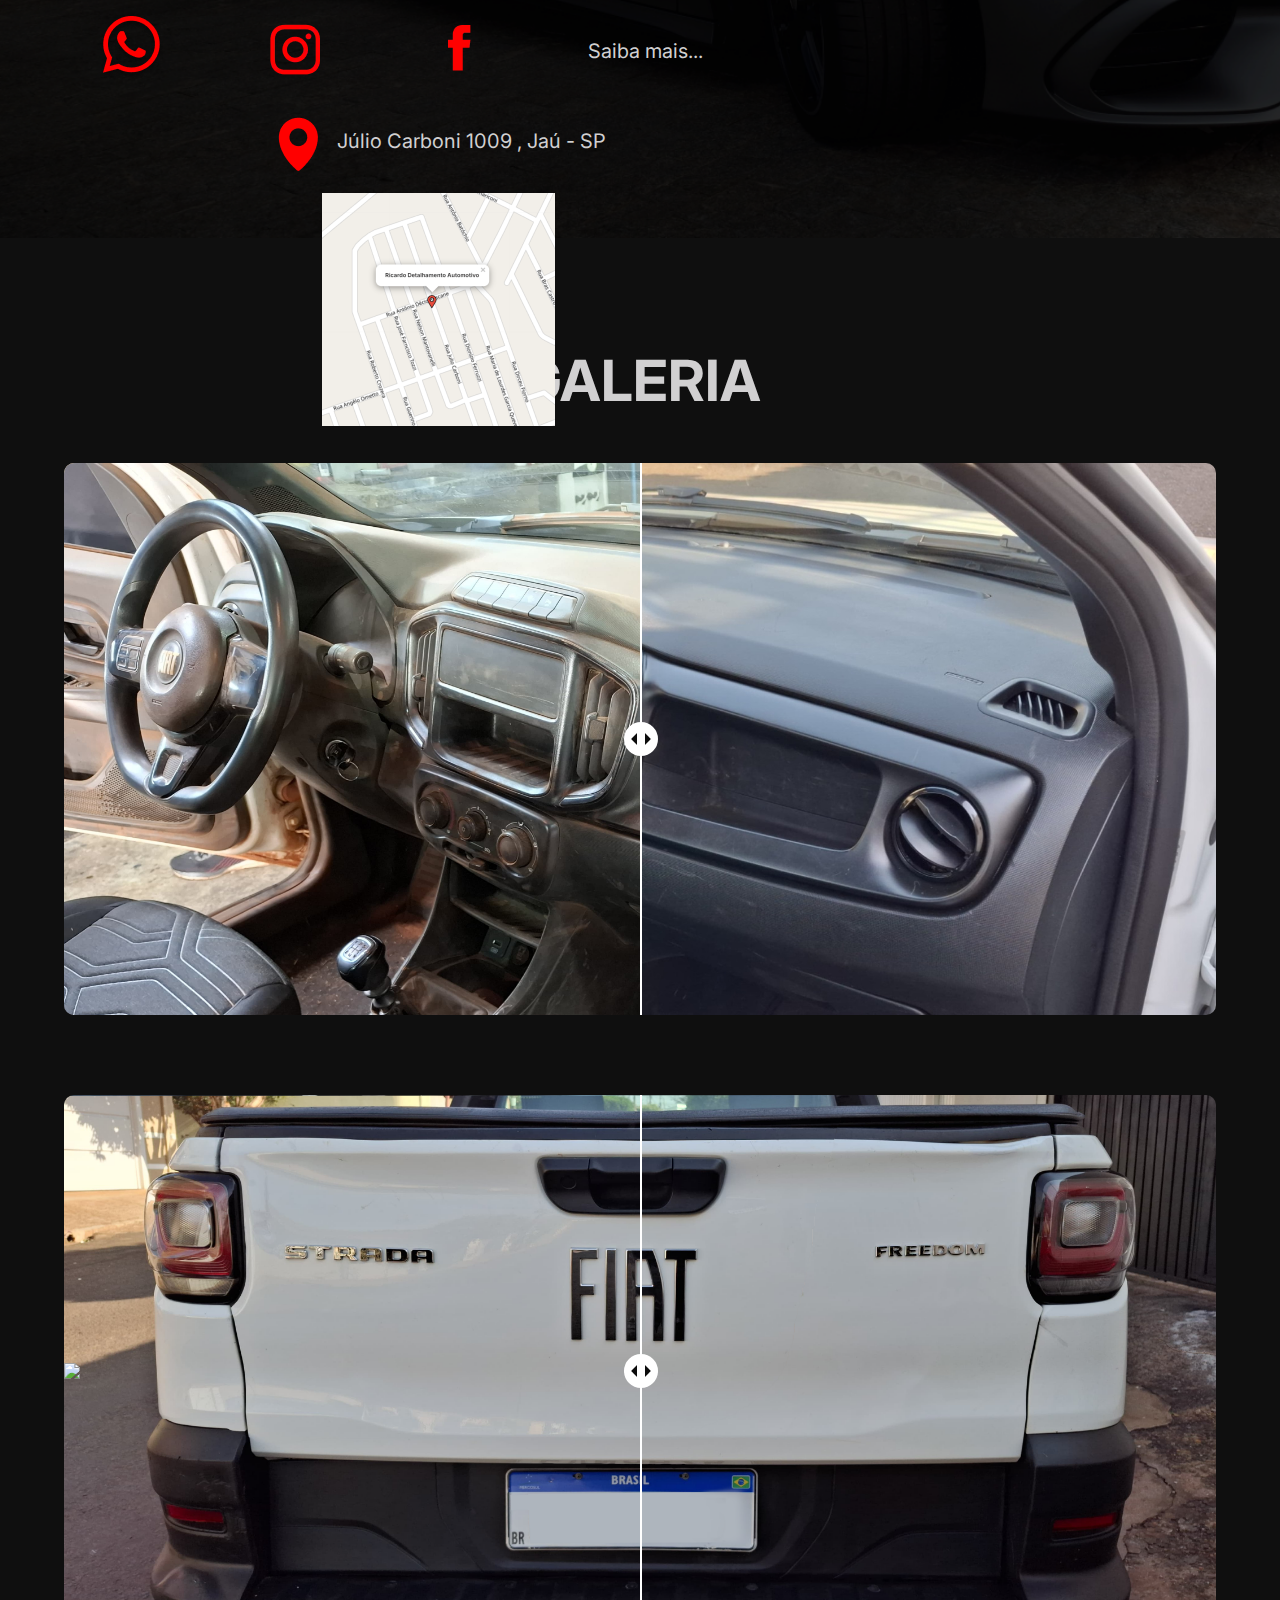
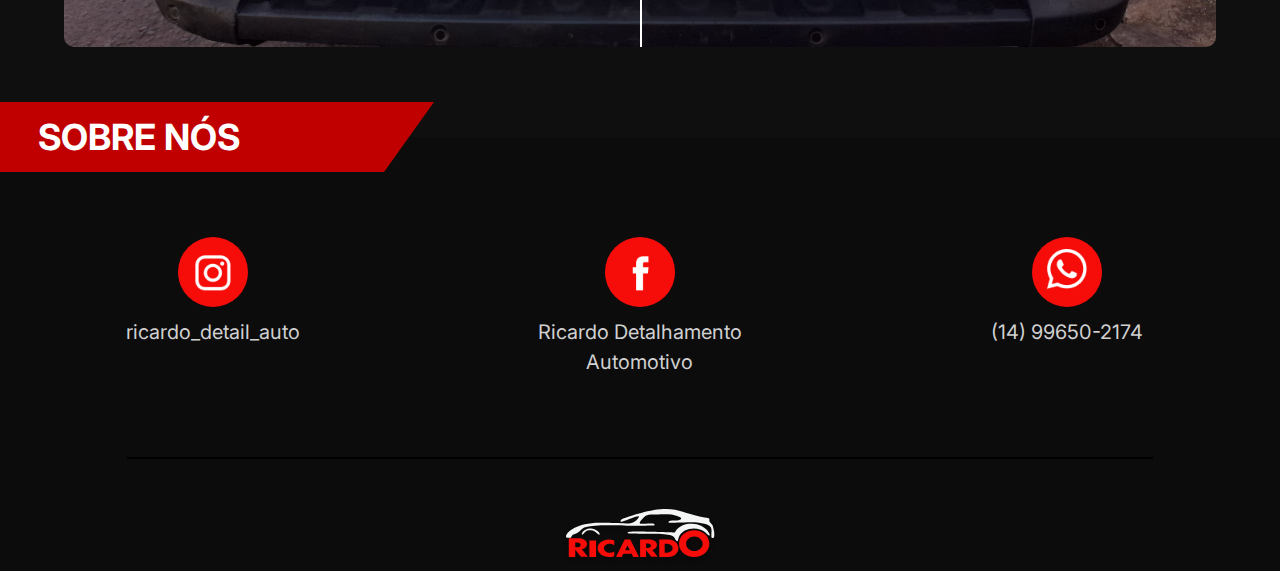
==== commit 470496ae: "commit ajeitando a aba "Sobre" do Home" ====
--- a/index.html
+++ b/index.html
@@ -61,11 +61,12 @@
 
     <section id="secao1" class="container">
         <h1 class="title">QUEM SOMOS?</h1>
-        <p>O <b>Detalhamento Automotivo </b>é um conjunto de <b>processos minuciosos </b> realizados para <b>limpar, restaurar, proteger e melhorar a aparência de um veículo,
-            tanto por dentro quanto por fora</b>. Ao contrário de uma lavagem comum, o detalhamento vai além da limpeza superficial, abordando até os menores detalhes,
-            como a remoção de sujeiras difíceis, riscos e manchas, a aplicação de produtos para proteger a pintura, o tratamento do interior com produtos específicos
-            para estofados e plásticos, e a limpeza profunda de todas as superfícies. O objetivo é devolver o brilho original do carro, aumentar sua durabilidade
-            e oferecer uma experiência visual e sensorial mais agradável para o proprietário, além de valorizar o veículo.
+        <p><b>Ricardo Auto Detail</b>, uma empresa localizada em Jaú especializada em serviços de detalhamento automotivo. 
+            Nosso objetivo é transformar a aparência de cada veículo, trazendo cuidado, excelência e atenção aos mínimos detalhes. 
+            Oferecemos desde lavagens detalhadas até restauração de pintura, polimento, vitrificação e muito mais. 
+            Com anos de experiência e uma paixão genuína por carros, estamos comprometidos em entregar resultados que superem as expectativas, 
+            valorizando o investimento dos nossos clientes. Aqui na <b>Ricardo Auto Detail</b>, cada veículo é tratado como uma obra de arte, 
+            porque sabemos que para você, ele é mais do que um simples meio de transporte.
         </p>
     </section>
 
--- a/css/style.css
+++ b/css/style.css
@@ -203,7 +203,7 @@
         border: 1px #000000 solid;
     }
 
-    @media (max-width: 800px) {
+    @media (max-width: 950px) {
         header {
             justify-content: flex-end;
         }
@@ -213,7 +213,7 @@
         }
     }
 
-    @media (max-width: 500px) {
+    @media (max-width: 750px) {
         header {
             justify-content: center;
             align-content: center;
@@ -252,11 +252,22 @@
         }
     }
 
-    @media (max-width: 310px) {
+    @media (max-width: 500px) {
         .menu {
-            width: auto;
+            width: 100%;
+
         }
         .menu ul {
-            flex-direction: column;
+            width: 100%;
+            justify-content: space-around;
+            flex-wrap: wrap;
+        }
+        .menu ul li{
+            text-align: center;
+            text-wrap: nowrap;
+            width: 50%;
+        }
+        .submenu {
+            width: 100%;
         }
     }--- a/css/home.css
+++ b/css/home.css
@@ -9,7 +9,7 @@
 }
 
 .div-text-banner {
-    margin-top: 100px;
+    margin-block: 100px;
     color: var(--color-white);
     margin-left: 50px;
     flex-direction: column;
@@ -37,16 +37,21 @@
 }
 
 .container {
-    margin-top: 5vh;
+    padding-block: 150px;
     text-align: center;
     display: flex;
     align-items: center;
+    justify-content: space-around;
 }
 
 .title {
-    font-size: 60px;
-    margin-right: 300px;
+    font-size: 3.75em;
     text-wrap: nowrap;
+}
+
+.container p {
+    text-align: start;
+    width: 40%;
 }
 
 p {
@@ -189,4 +194,32 @@
 
     .local-contato p {
         margin-left: 10px;
+    }
+
+    @media (max-width: 1000px){
+        .container {
+            flex-direction: column;
+            padding-block: 100px;
+        }
+        .container p {
+            text-align: center;
+            font-size: 1em;
+            width: 80%;
+        }
+        .title {
+            margin-bottom: 50px;
+            font-size: 2.75em;
+        }
+    }
+    @media (max-width: 500px) {
+        .container {
+            padding-block: 50px;
+        }
+        .title {
+            font-size: 1.75em;
+            margin-bottom: 20px;
+        }
+        .container p {
+            font-size: 10px;
+        }
     }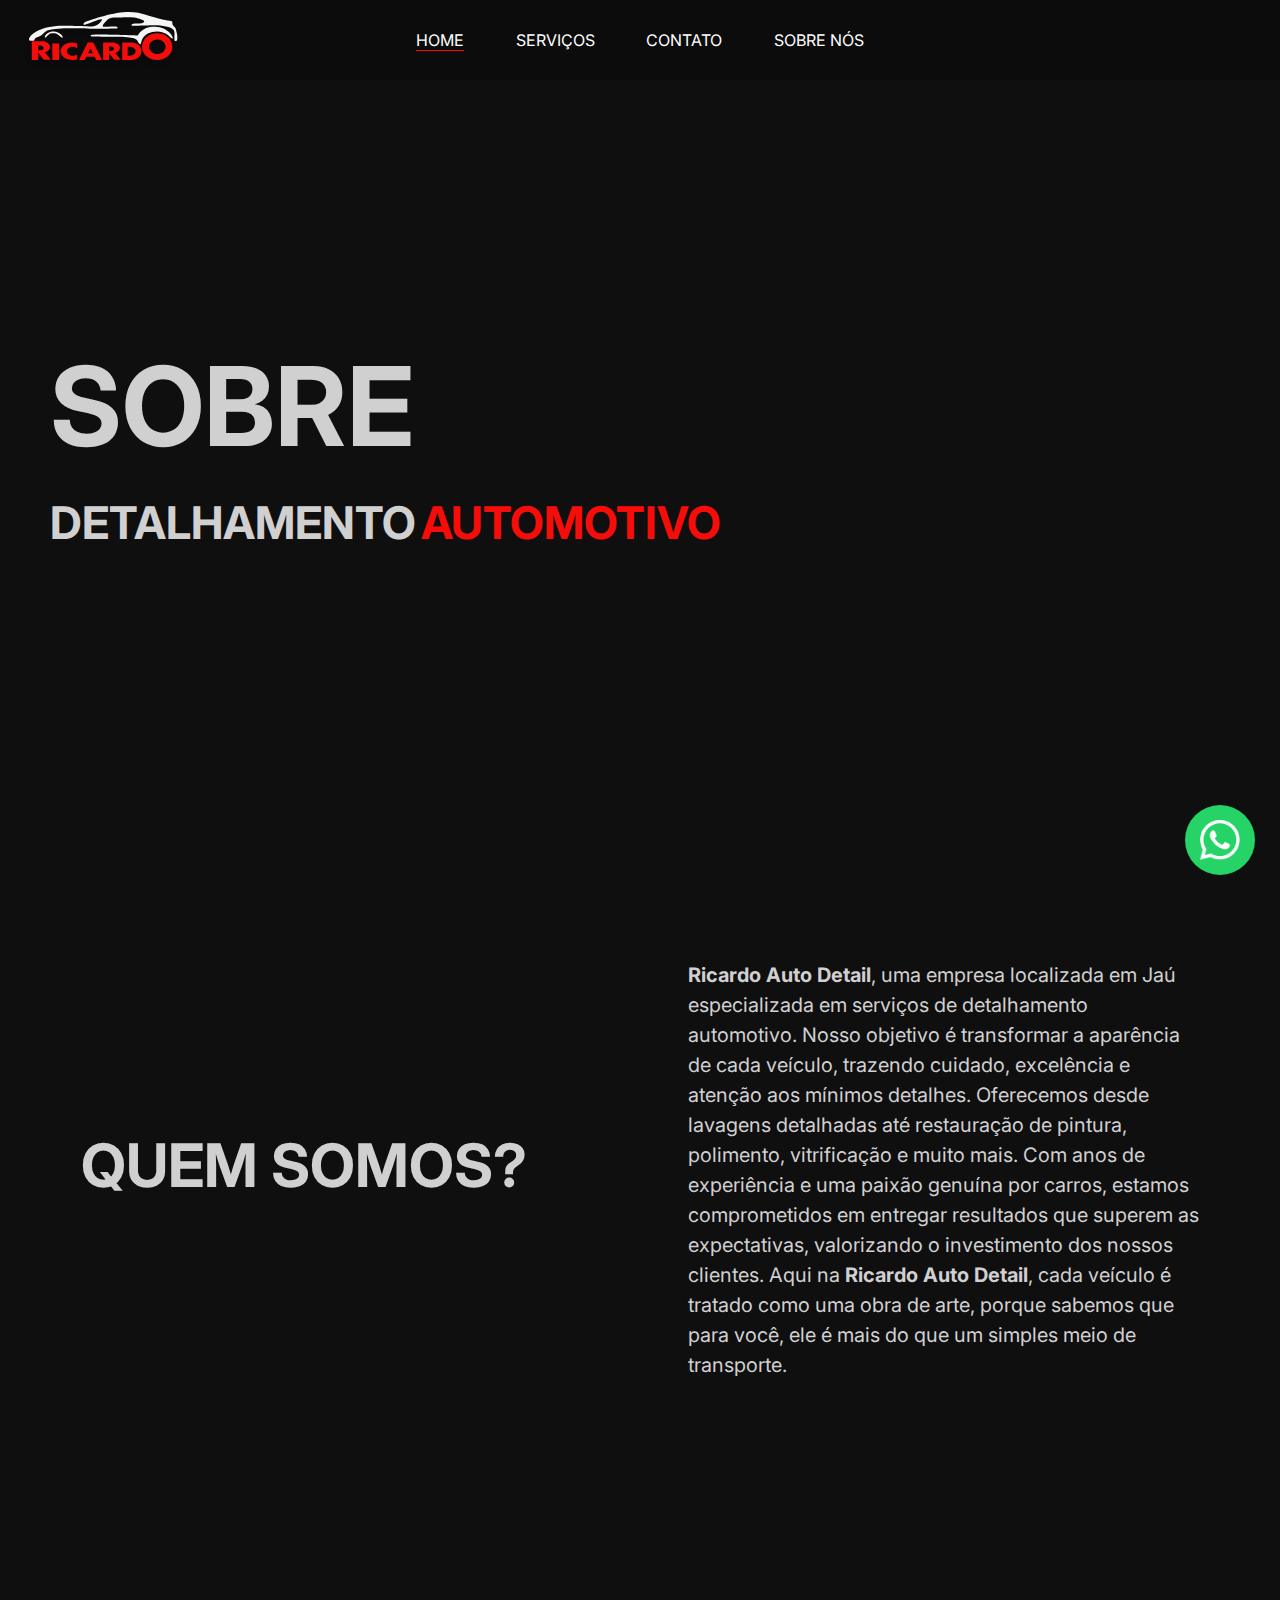
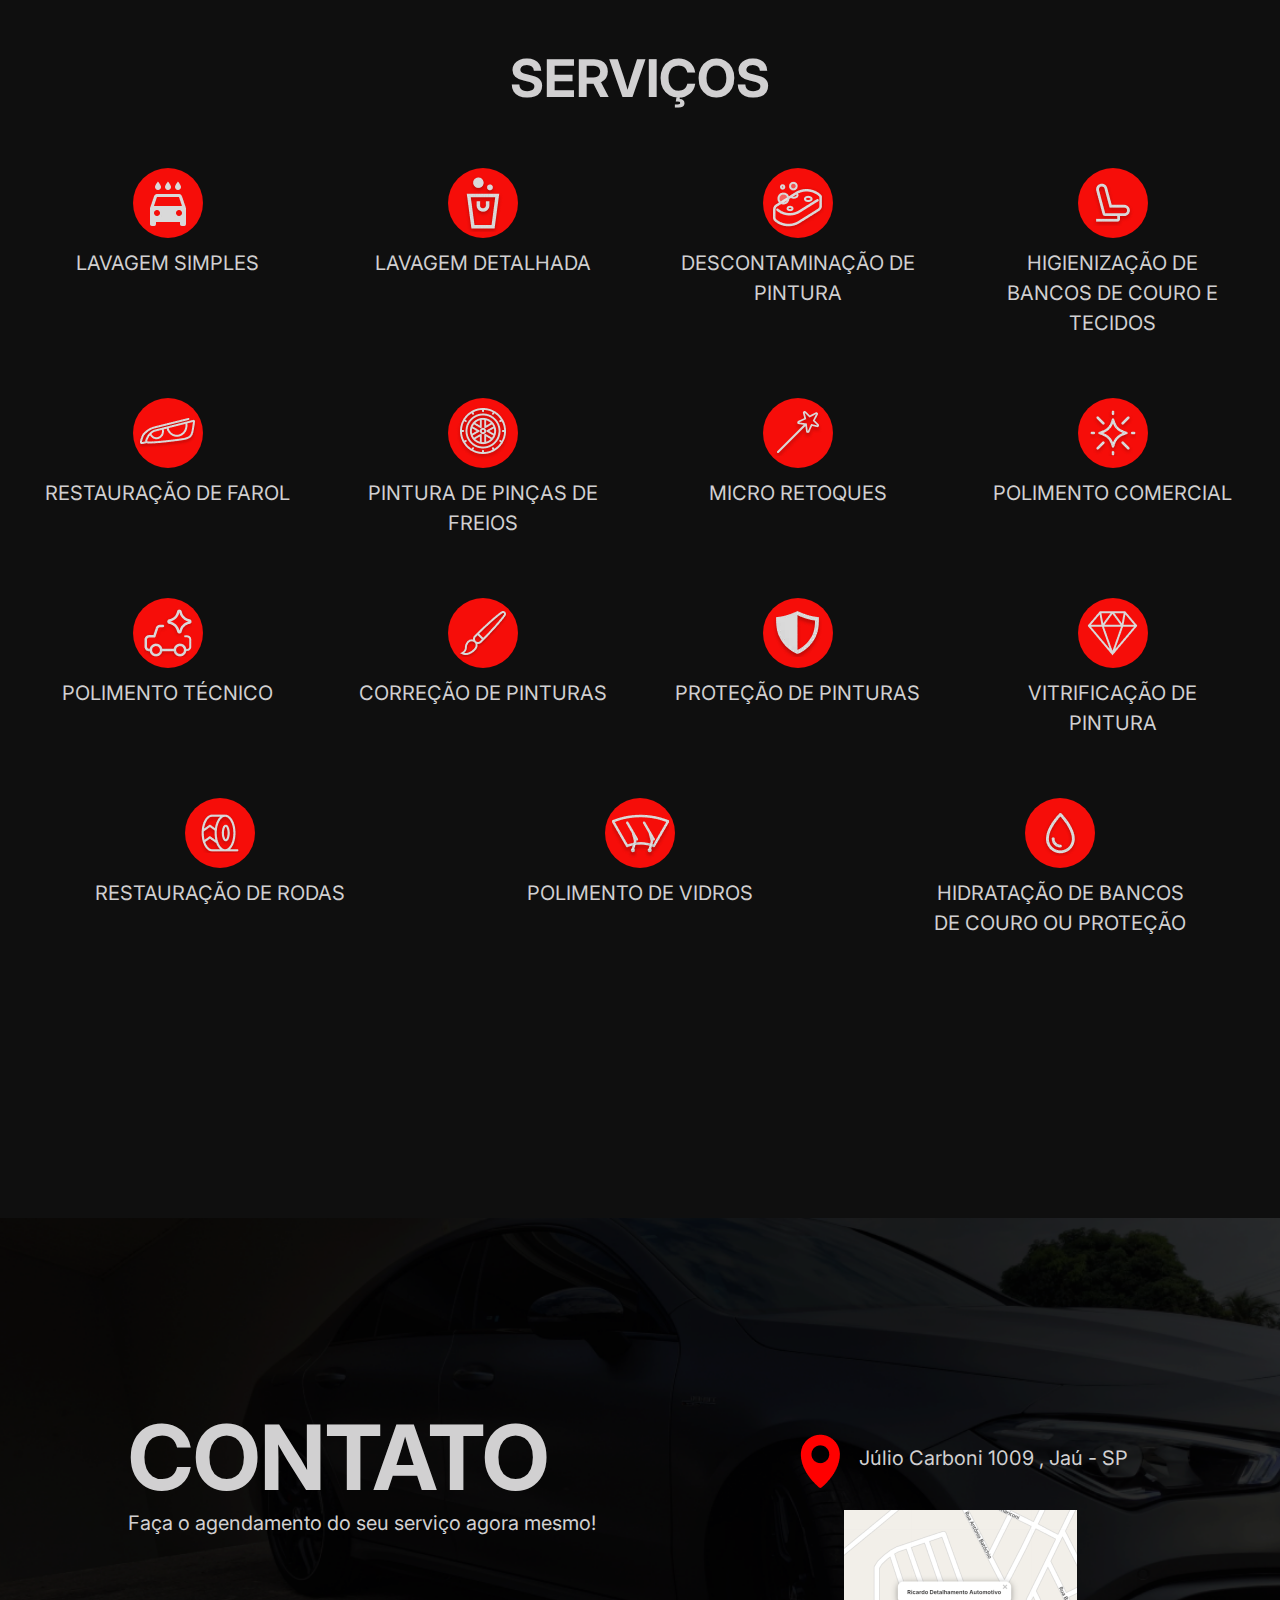
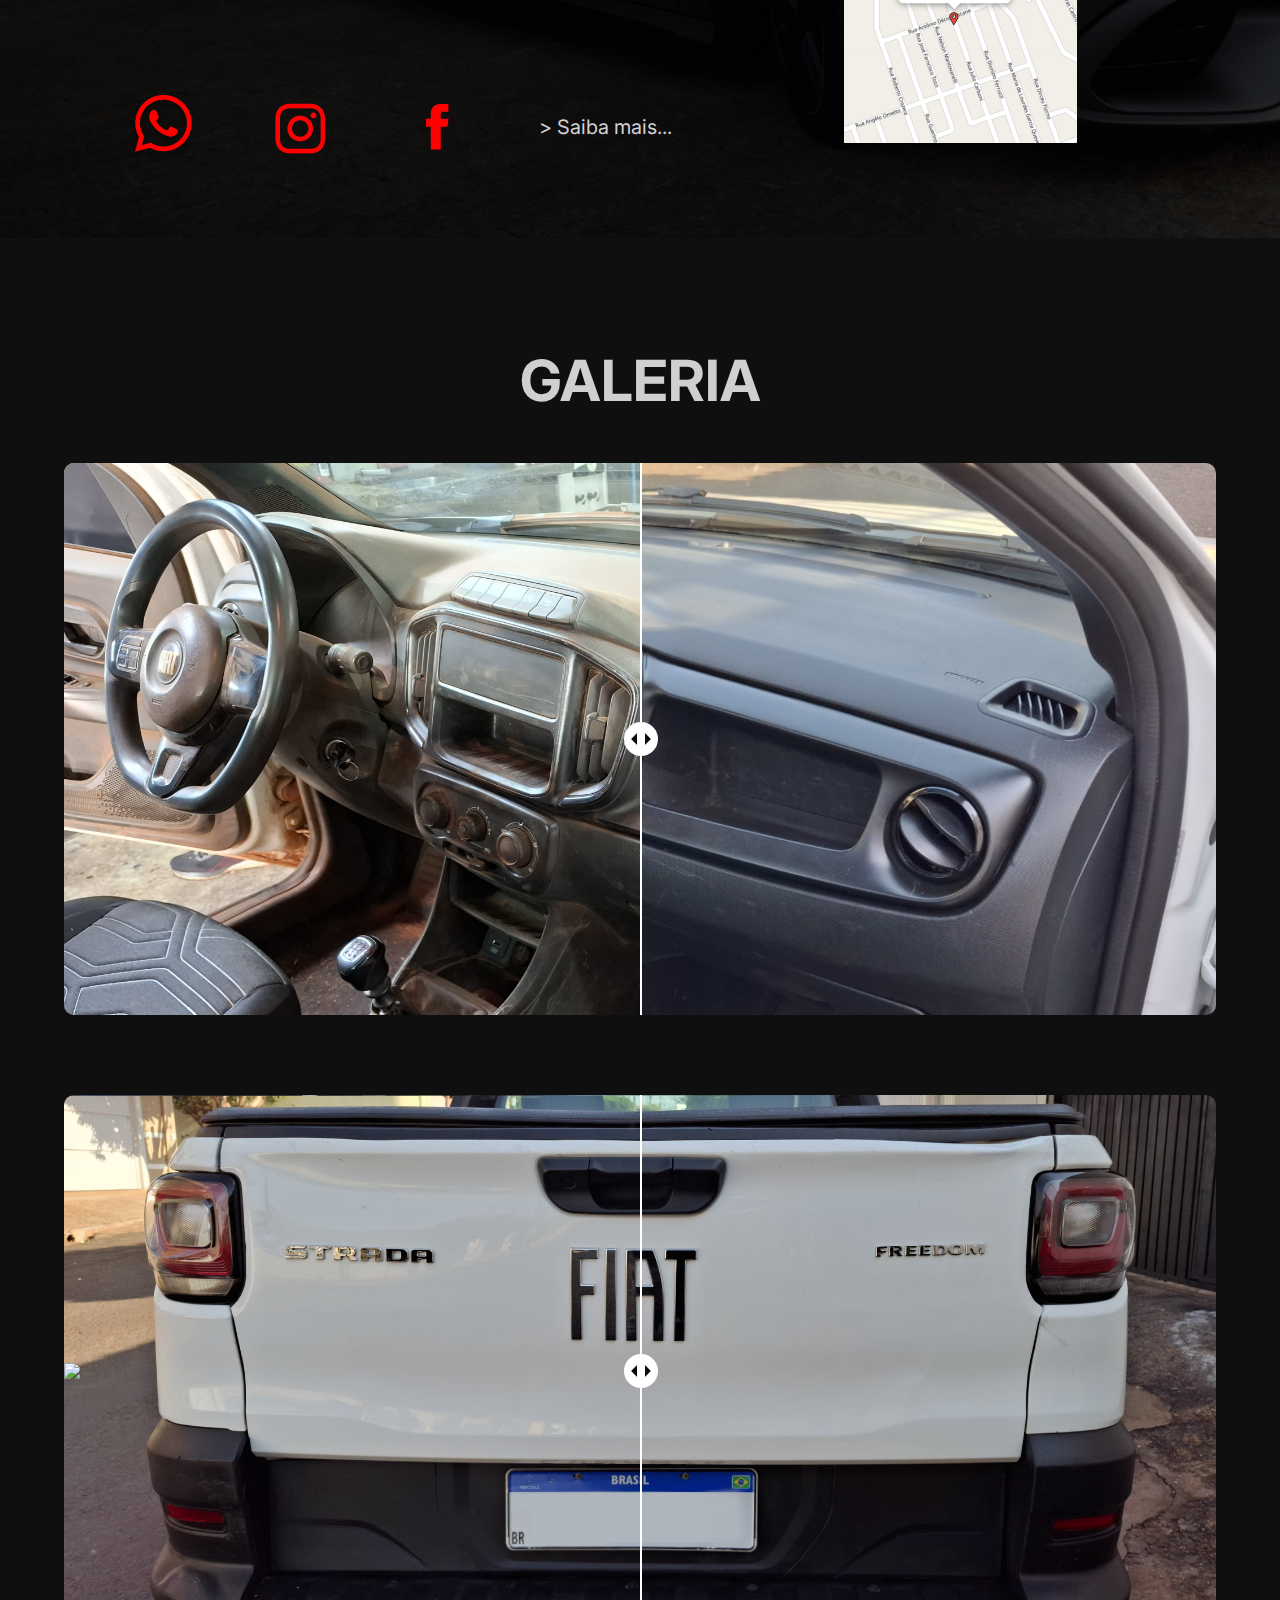
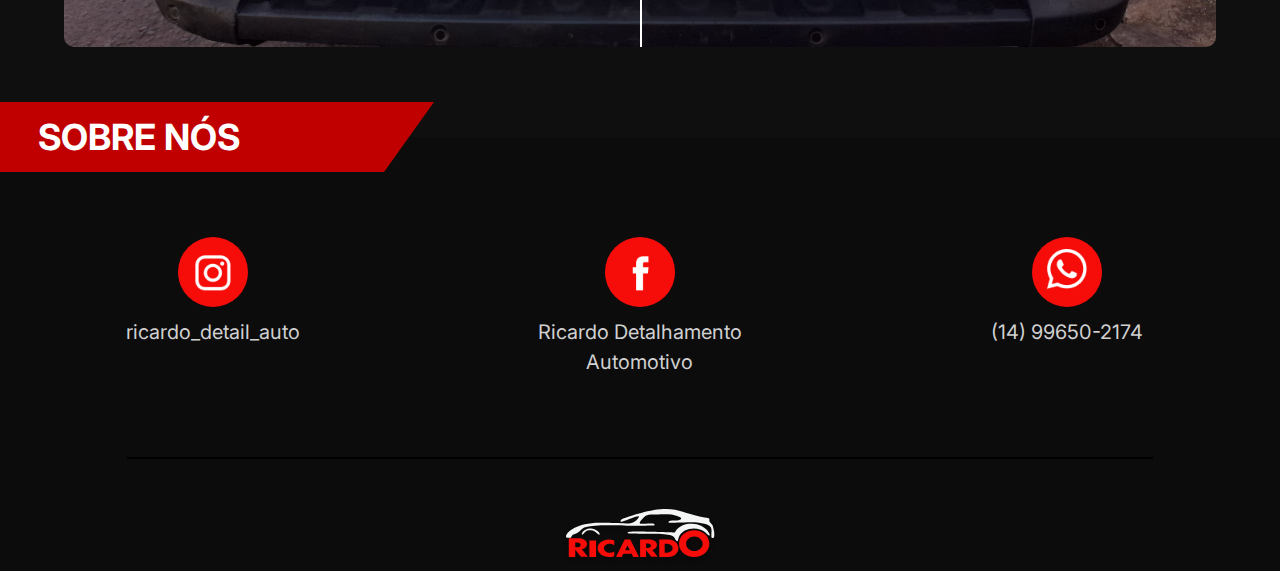
==== commit ae50293a: "commit responsividade contato home 1" ====
--- a/index.html
+++ b/index.html
@@ -155,24 +155,21 @@
 
         <div class="icons-banner-contato">
             <button class="button-icons-contato">
-                <a href="https://api.whatsapp.com/send/?phone=5514996502174">
-                    <img src="img/icon-zap-red.webp" alt="Whatsapp">
-                </a>
+                <img src="img/icon-zap-red.webp" alt="Whatsapp">
+                <a href="https://api.whatsapp.com/send/?phone=5514996502174"></a>
             </button>
 
             <button class="button-icons-contato">
-                <a href="https://www.instagram.com/ricardo_detail_auto/">
-                    <img src="img/icon-insta-red.webp" alt="Instagram">
-                </a>
+                <img src="img/icon-insta-red.webp" alt="Instagram">
+                <a href="https://www.instagram.com/ricardo_detail_auto/"></a>
             </button>
 
             <button class="button-icons-contato">
-                <a href="https://m.facebook.com/detailerautomotivo/">
-                    <img src="img/icon-face-red.webp" alt="Facebook">
-                </a>
+                <img src="img/icon-face-red.webp" alt="Facebook">
+                <a href="https://m.facebook.com/detailerautomotivo/"></a>
             </button>
             <a class="saiba_mais" href="pags/contato.html#secao1">
-                Saiba mais...
+                > Saiba mais...
             </a>
         </div>
     </div>
--- a/css/home.css
+++ b/css/home.css
@@ -124,7 +124,8 @@
 .contato-banner {
     margin-top: 100px;
     width: 100%;
-    height: 60vh;
+    height: 500px;
+    padding-top: 120px;
     background-image: url(../img/img-banner-contato.png);
     background-size: cover;
     background-position: center;
@@ -133,54 +134,71 @@
 }
 
 .div-esquerda-contato {
-    justify-content: center;
+    display: flex;
+    flex-direction: column;
+    justify-content: space-around;
+    width: 50%;
 }
 
 .div-direita-contato {
-    margin-left: 270px;
-    display: flex;
-    flex-direction: column;
-    align-items: center;
+    display: flex;
+    flex-direction: column;
+    align-items: center;
+    justify-content: center;
+    width: 50%;
 }
 
 .text-banner-contato {
     color: var(--color-white);
-    margin-left: 100px;
+    margin-left: 10vw;
     line-height: 0;
 }
 
 .text-1 {
     font-size: 90px;
-    line-height: 1.2;
+    line-height: 0.9;
+
 }
 
 .text-2 {
-    line-height: 0;
+    margin-top: 10px;
     font-size: 20px;
 }
 
 .icons-banner-contato {
-    margin-top: 200px;
-    margin-left: 50px;
-    display: flex;
-    justify-content: space-around;
-    width: 700px;
-    height: 100px;
+    display: flex;
+    justify-content: space-between;
+    width: 85%;
+    padding-left: 10vw;
+    max-width: 600px;
 }
 
 .button-icons-contato {
-        height: 70px;
-        width: 70px;
-        background-color: transparent;
-        border-radius: 100%;
-        border: 0;
-    }
+    display: flex;
+    justify-content: center;
+    align-items: center;
+    position: relative;
+    height: 100%;
+    width: 70px;
+    background-color: transparent;
+    border-radius: 100%;
+    border: 0;
+}
+    
+.button-icons-contato a{
+    position: absolute;
+    top: 0;
+    left: 0;
+    height: 100%;
+    width: 100%;
+}
+
 
     .saiba_mais {
         font-size: 20px;
         display: flex;
+        align-items: center;
         height: auto;
-        padding-top: 20px;
         text-decoration: none;
     }
 
@@ -196,7 +214,7 @@
         margin-left: 10px;
     }
 
-    @media (max-width: 1000px){
+    @media (max-width: 1200px){
         .container {
             flex-direction: column;
             padding-block: 100px;
@@ -210,6 +228,28 @@
             margin-bottom: 50px;
             font-size: 2.75em;
         }
+
+        .contato-banner {
+            flex-direction: column;
+            justify-content: end;
+            align-items: center;
+        }
+        .text-banner-contato {
+            margin: 0;
+        }
+        .icons-banner-contato {
+            padding: 0;
+        }
+        .div-direita-contato {
+            overflow: hidden;
+            width: 0;
+            height: 0;
+        }
+        .div-esquerda-contato {
+            width: 80%;
+            max-width: 800px;
+            height: 100%;
+        }
     }
     @media (max-width: 500px) {
         .container {
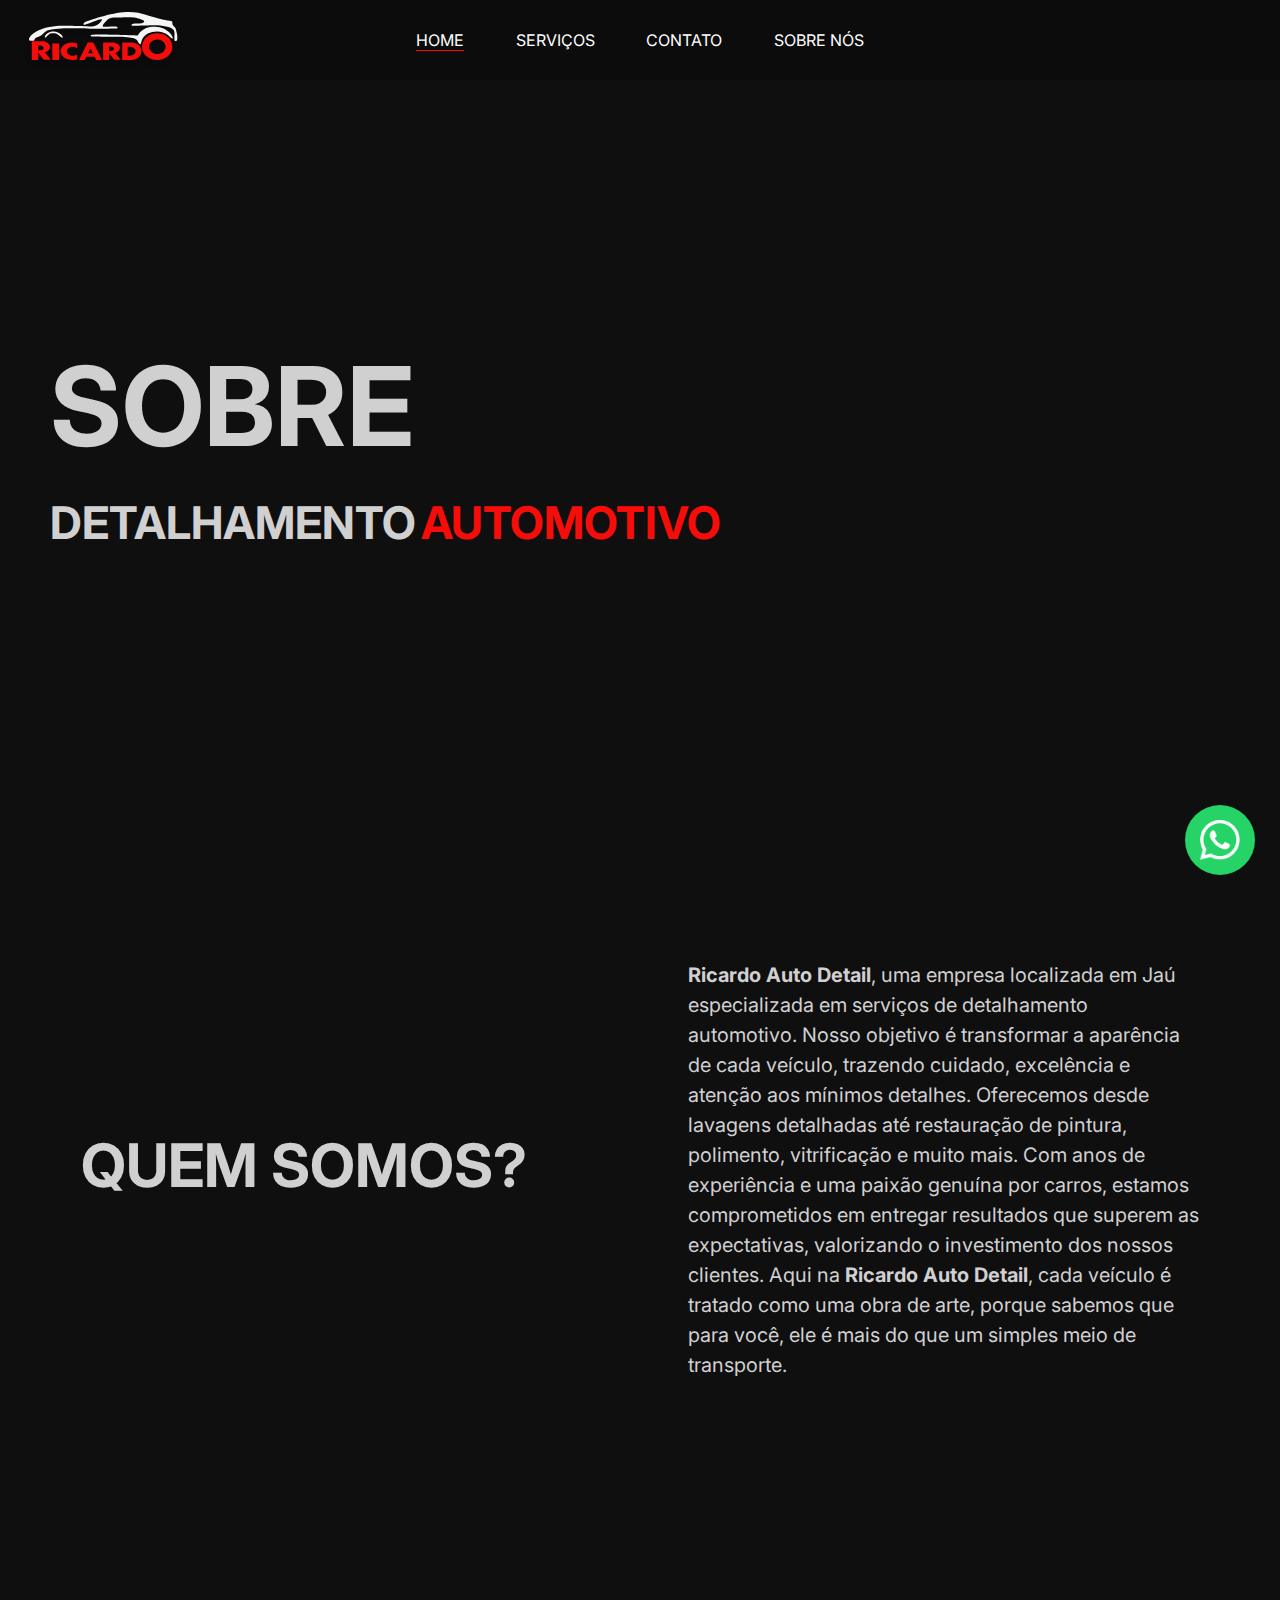
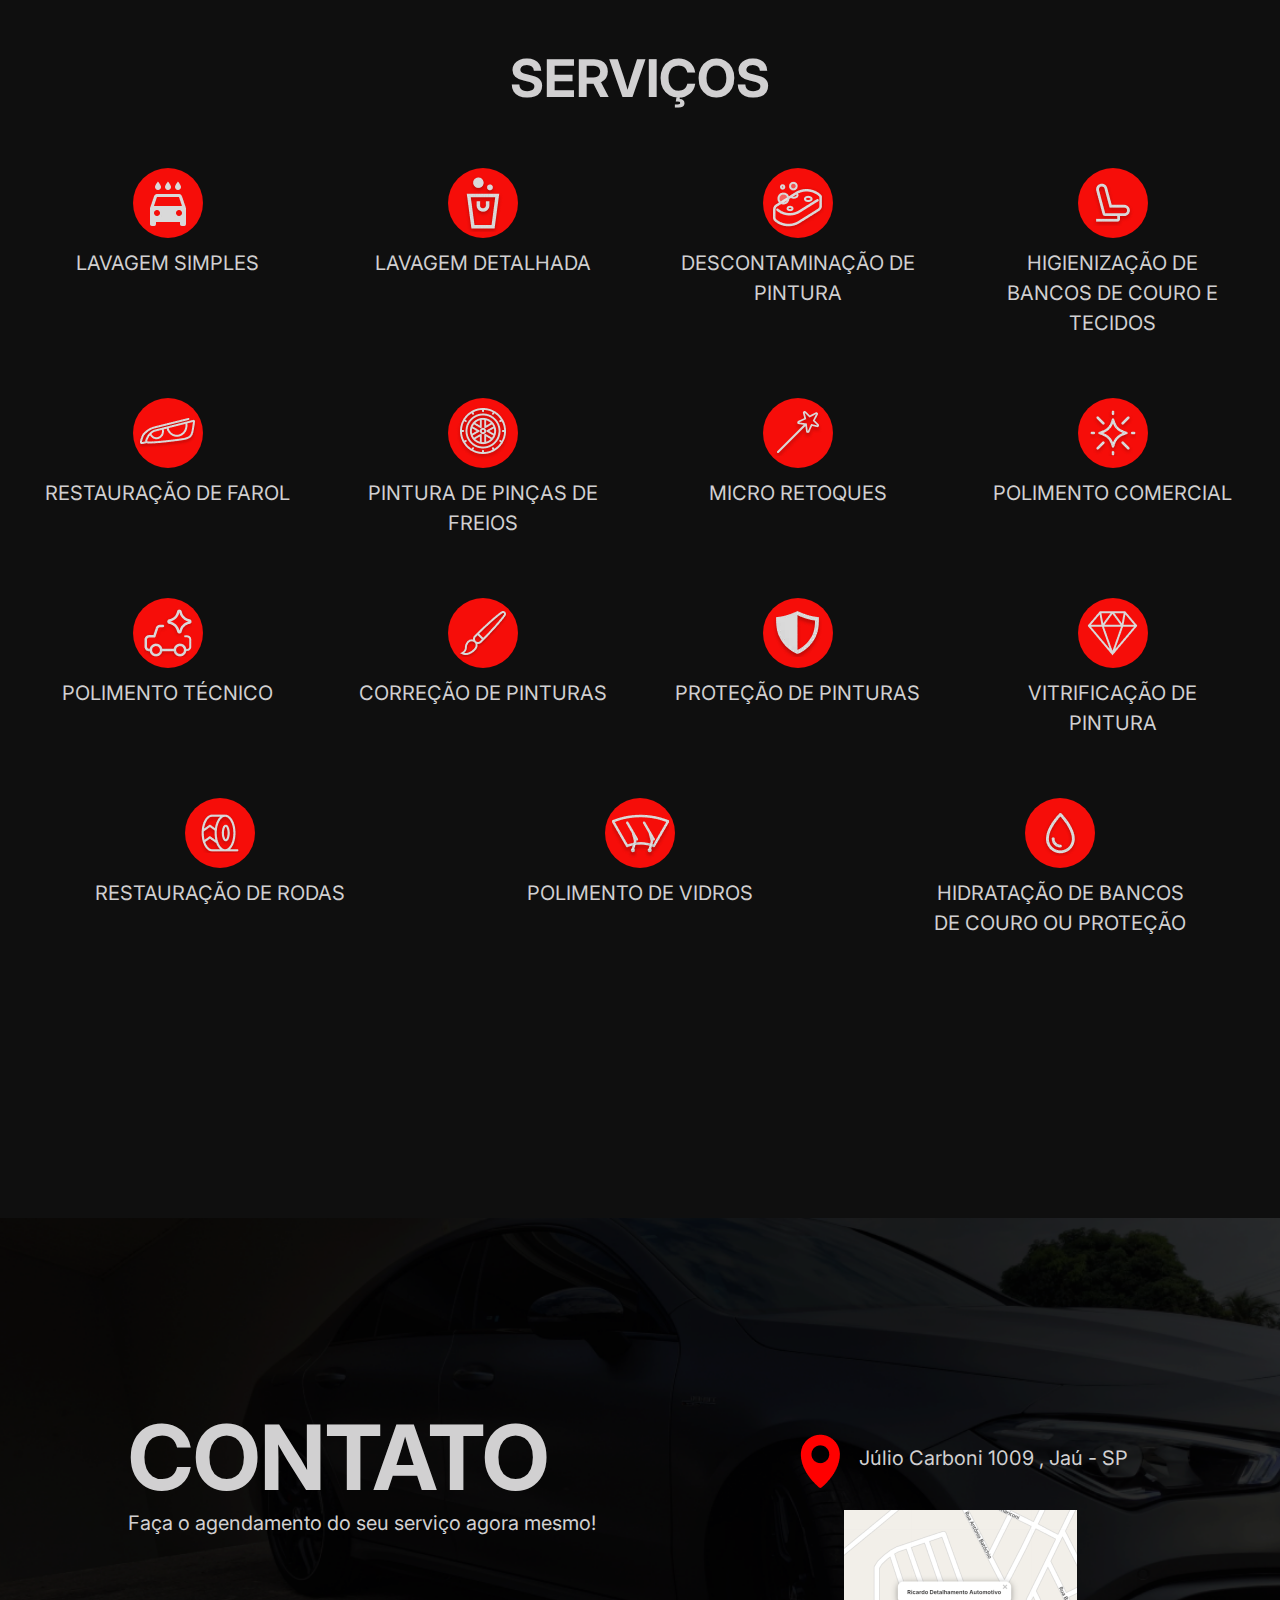
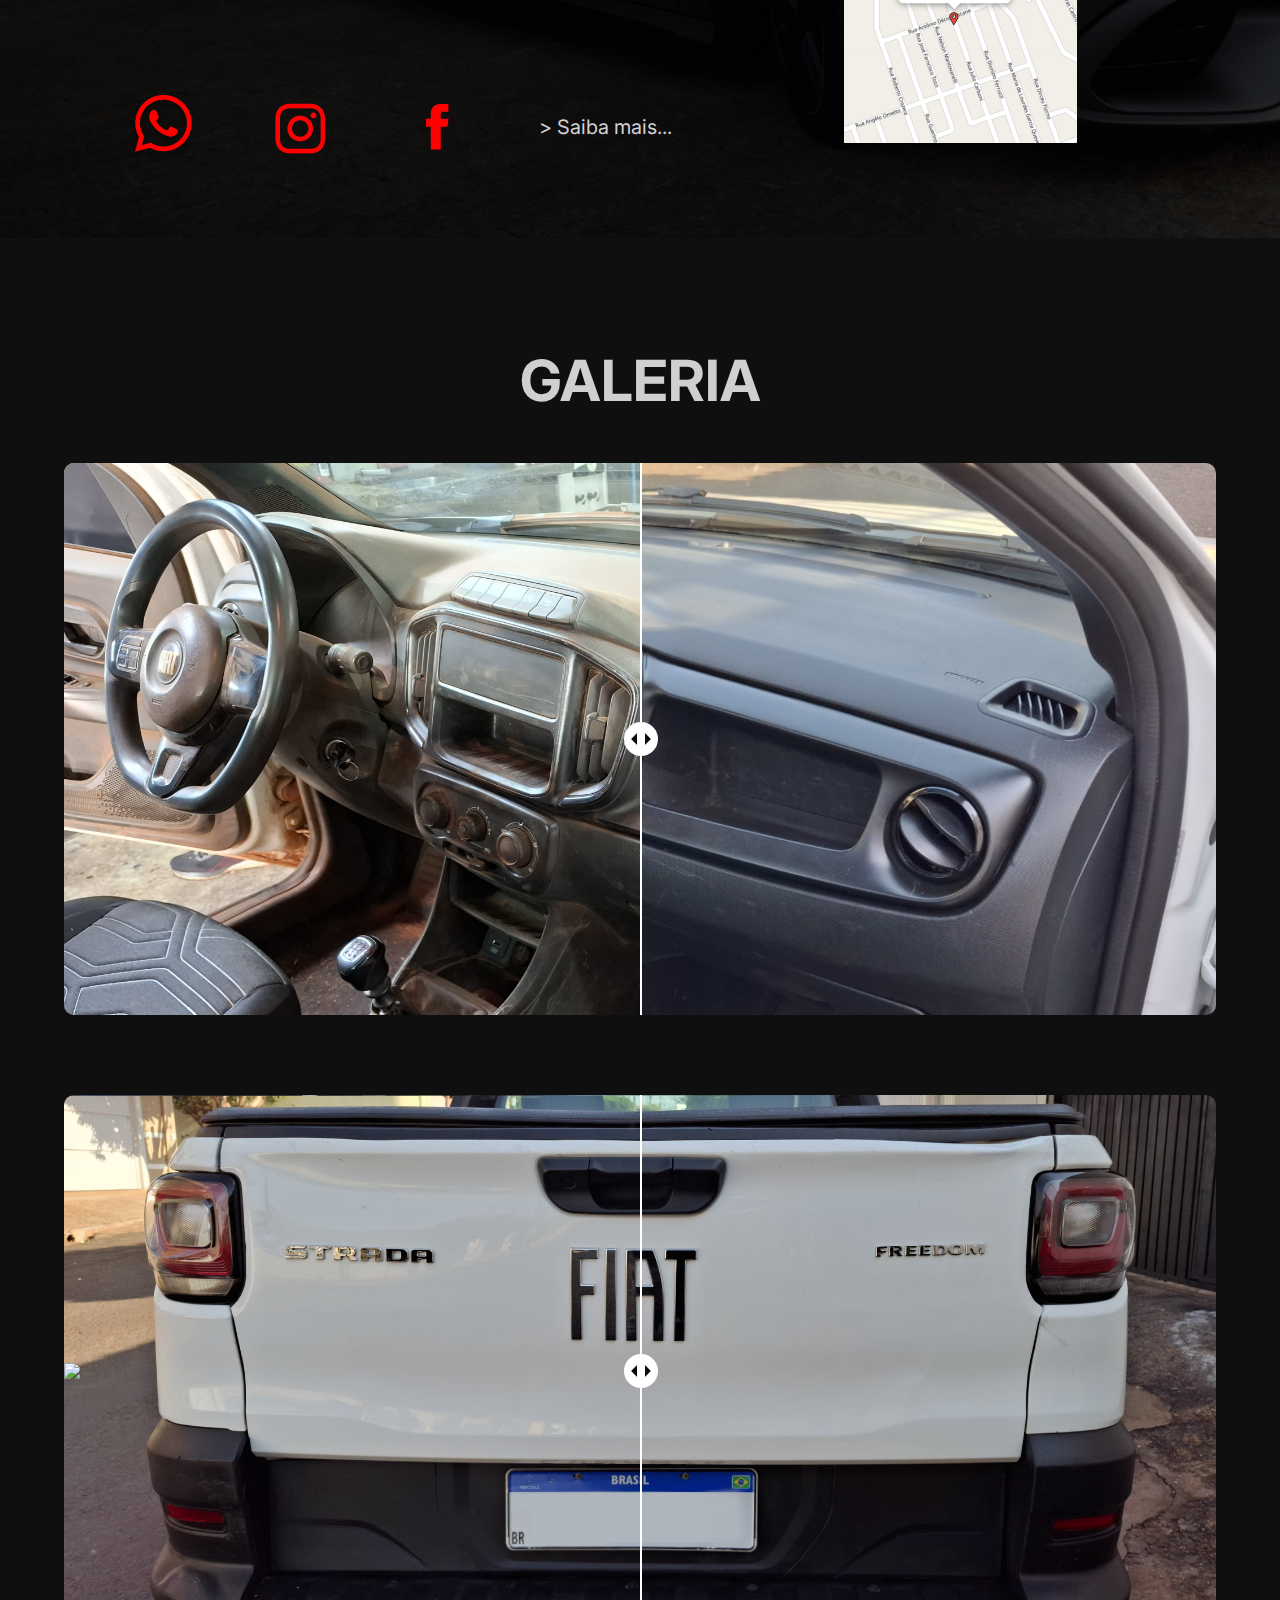
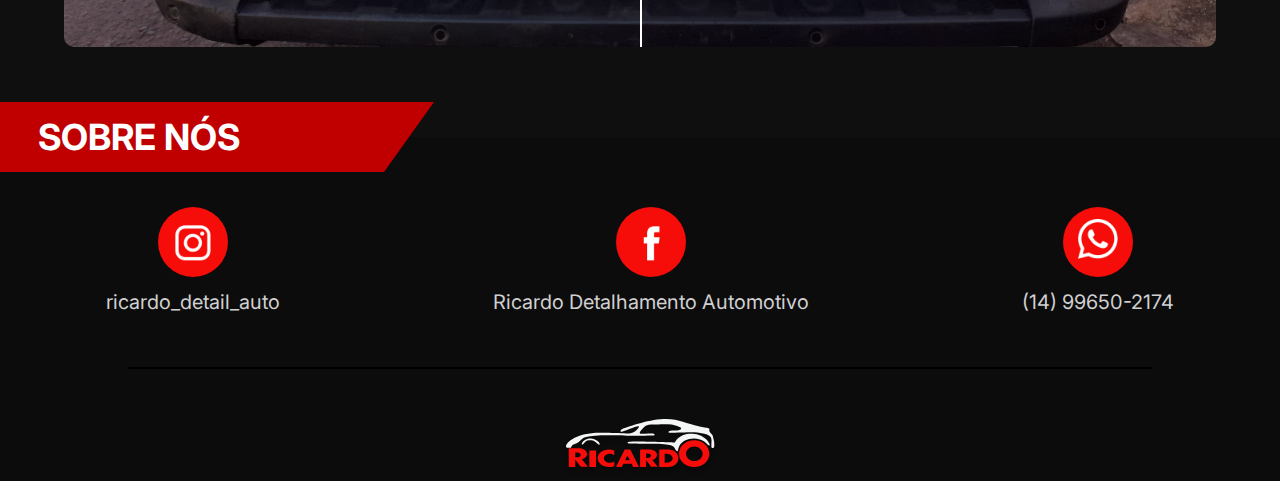
==== commit d211c654: "acertando responsividade do rodapé nas pags" ====
--- a/index.html
+++ b/index.html
@@ -248,7 +248,7 @@
         <div>
         </div>
         <div class="div-icons-rodape">
-            <div class="div-icons-text">
+            <div class="div-icons-text-rodape">
                 <a class="link-rodape" href="https://www.instagram.com/ricardo_detail_auto/">
                     <button class="button-icons">
                             <img class="img-icons" src="img/icon-isnta.webp" alt="Instagram">
@@ -257,7 +257,7 @@
                 <p class="text-rodape">ricardo_detail_auto</p>
             </div>
 
-            <div class="div-icons-text">
+            <div class="div-icons-text-rodape">
                 <a class="link-rodape" href="https://m.facebook.com/detailerautomotivo/">
                     <button class="button-icons">
                         <img class="img-icons" src="img/icon-face.webp" alt="Instagram">
@@ -266,7 +266,7 @@
                 <p class="text-rodape">Ricardo Detalhamento Automotivo</p>
             </div>
 
-            <div class="div-icons-text">
+            <div class="div-icons-text-rodape">
                 <button class="button-icons">
                     <a class="link-rodape" href="https://api.whatsapp.com/send/?phone=5514996502174">
                         <img class="img-icons" src="img/icon-zap.webp" alt="Instagram">
--- a/css/style.css
+++ b/css/style.css
@@ -145,7 +145,7 @@
     
     hr {
         min-width: 80%;
-        margin: 50px 150px;
+        margin: 0 150px;
     }
 
     .link-rodape {
@@ -180,6 +180,20 @@
     .linha-rodape {
         border: 1 var(--color-red-hover) solid;
     }
+    .div-icons-text {
+        text-align: center;
+        width: 20%;
+        min-width: 200px;
+        margin: 20px;
+        margin-block: 30px;
+    }
+
+    
+    .text-rodape {
+        font-size: 20px;
+        line-height: 1.5;
+        margin-top: 10px;
+    }
 
     .button-zap {
         height: 70px;
@@ -201,6 +215,7 @@
 
     .linha-rodape {
         border: 1px #000000 solid;
+        margin: 50px 0;
     }
 
     @media (max-width: 950px) {
--- a/css/home.css
+++ b/css/home.css
@@ -18,7 +18,6 @@
 
 .text-banner {
     font-size: 110px;
-    width: fit-content;
 }
 
 .text-banner2 {
@@ -171,6 +170,7 @@
     width: 85%;
     padding-left: 10vw;
     max-width: 600px;
+    flex-wrap: wrap;
 }
 
 .button-icons-contato {
@@ -199,6 +199,7 @@
         display: flex;
         align-items: center;
         height: auto;
+        text-wrap: wrap;
         text-decoration: none;
     }
 
@@ -212,6 +213,12 @@
 
     .local-contato p {
         margin-left: 10px;
+    }
+
+    @media (max-width: 1000px){
+        .banner {
+            height: 45vh;
+        }
     }
 
     @media (max-width: 1200px){
@@ -251,6 +258,58 @@
             height: 100%;
         }
     }
+    @media (max-width: 750px) {
+        .contato-banner {
+            height: auto;
+            padding-top: 70px;
+            padding-bottom: 30px;
+        }
+        .icons-banner-contato {
+            margin-top: 30px;
+            max-width: 300px;
+        }
+        .text-1 {
+            font-size: 60px;
+        }
+        .text-2, .saiba_mais {
+            font-size: 15px;
+        }
+        .saiba_mais {
+            width: 50%;
+            justify-content: center;
+        }
+        .button-icons-contato{
+            padding: 10px;
+            width: 50%;
+        }
+        .button-icons-contato img {
+            height: 40px;
+        }
+
+        .banner {
+            justify-content: center;
+            height: 45vw;
+        }
+
+        .text-banner {
+            font-size: 15vw;
+        }
+
+        .text-banner2 {
+            font-size: 5vw;
+        }
+
+        .div-text-banner {
+            margin: 0;
+            align-items: center;
+        }
+
+        .text-lado {
+            display: flex;
+            flex-direction: column;
+            align-items: center;
+        }
+    }
     @media (max-width: 500px) {
         .container {
             padding-block: 50px;
@@ -262,4 +321,9 @@
         .container p {
             font-size: 10px;
         }
+        .banner {
+            padding-top: 120px;
+        }
+
+
     }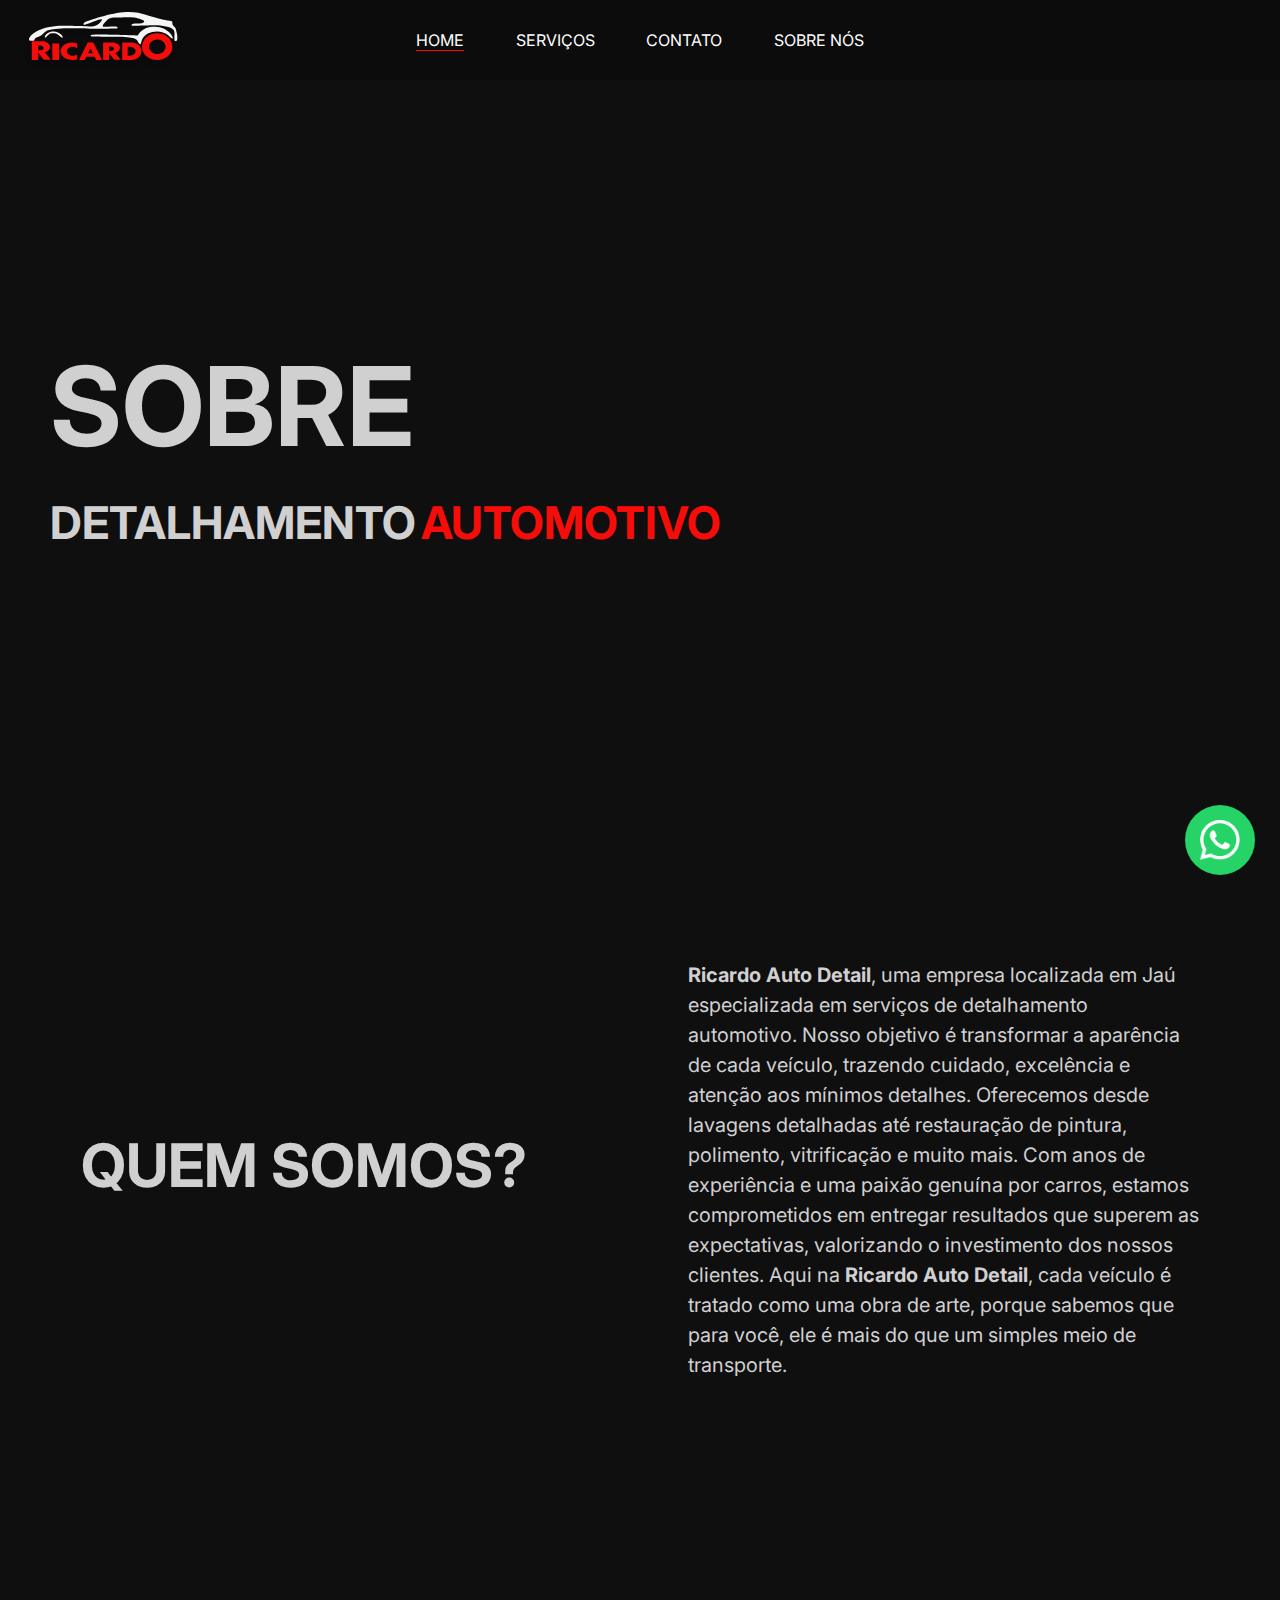
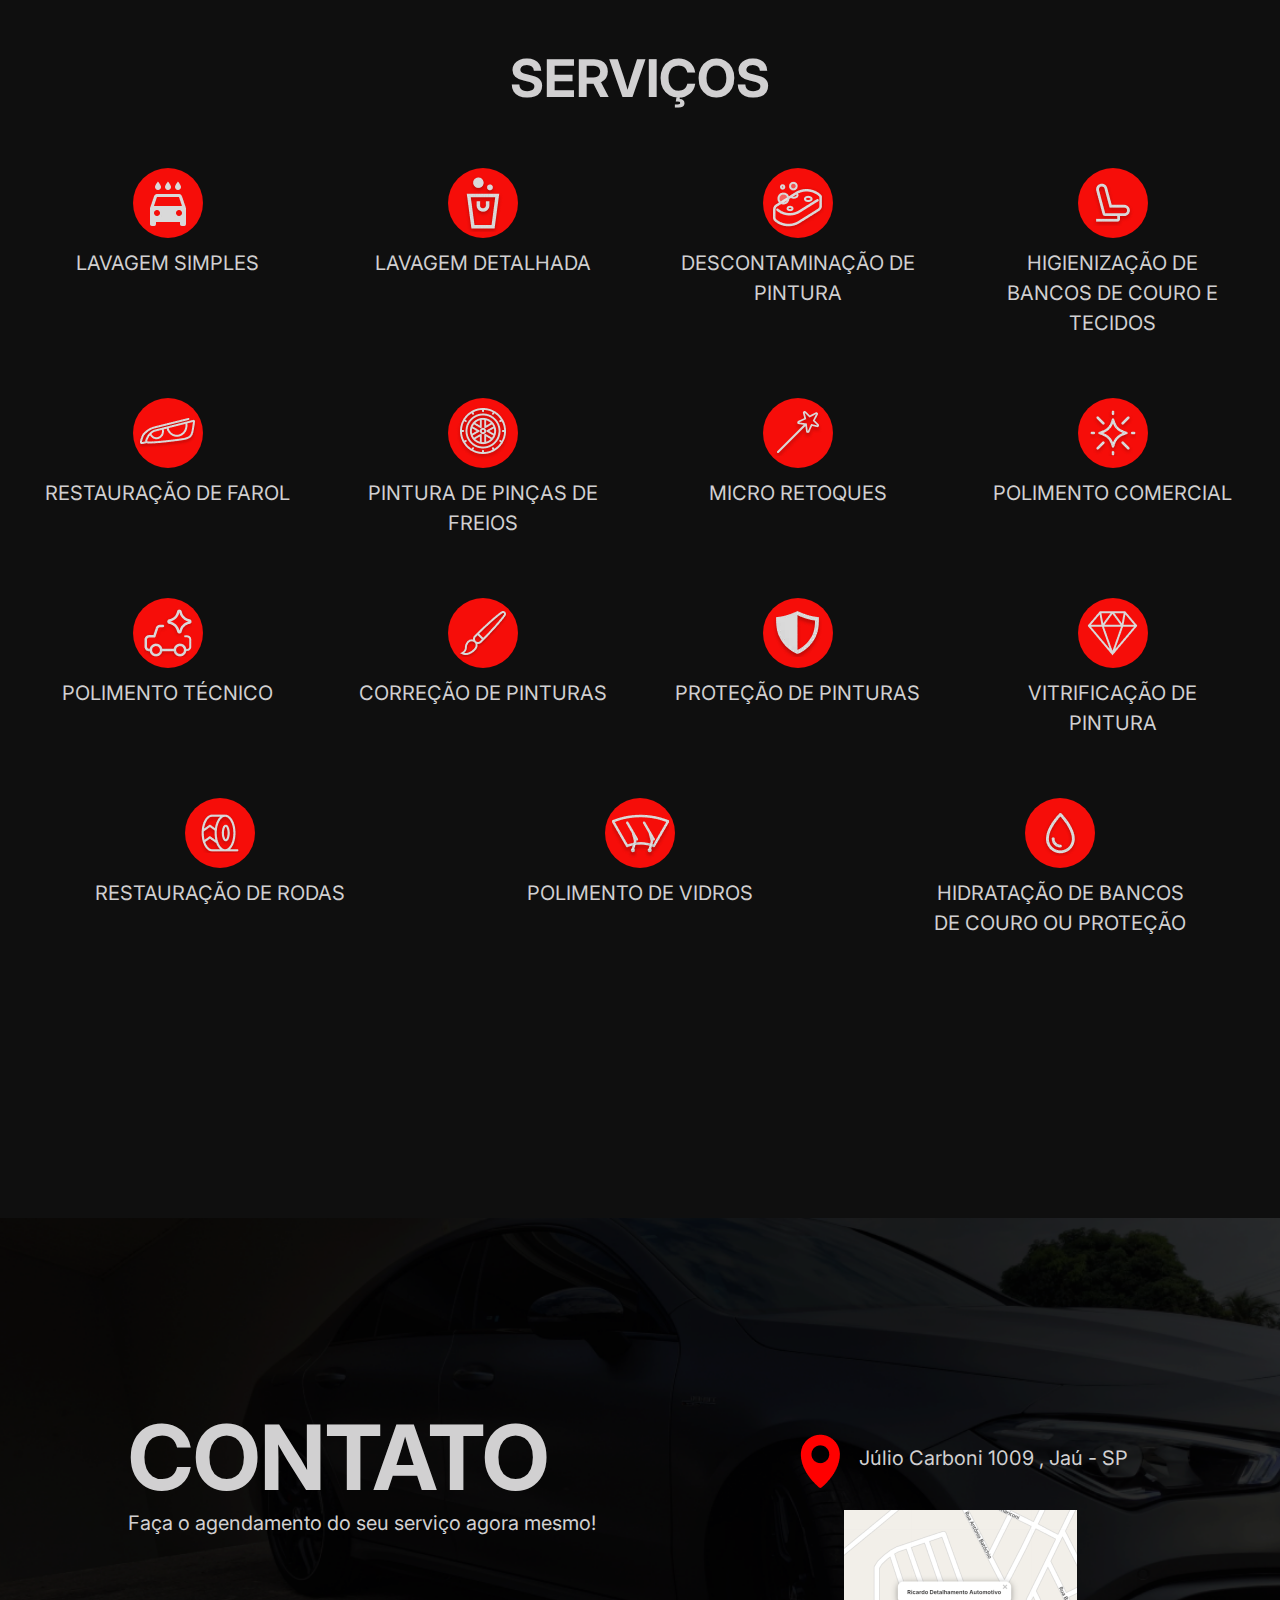
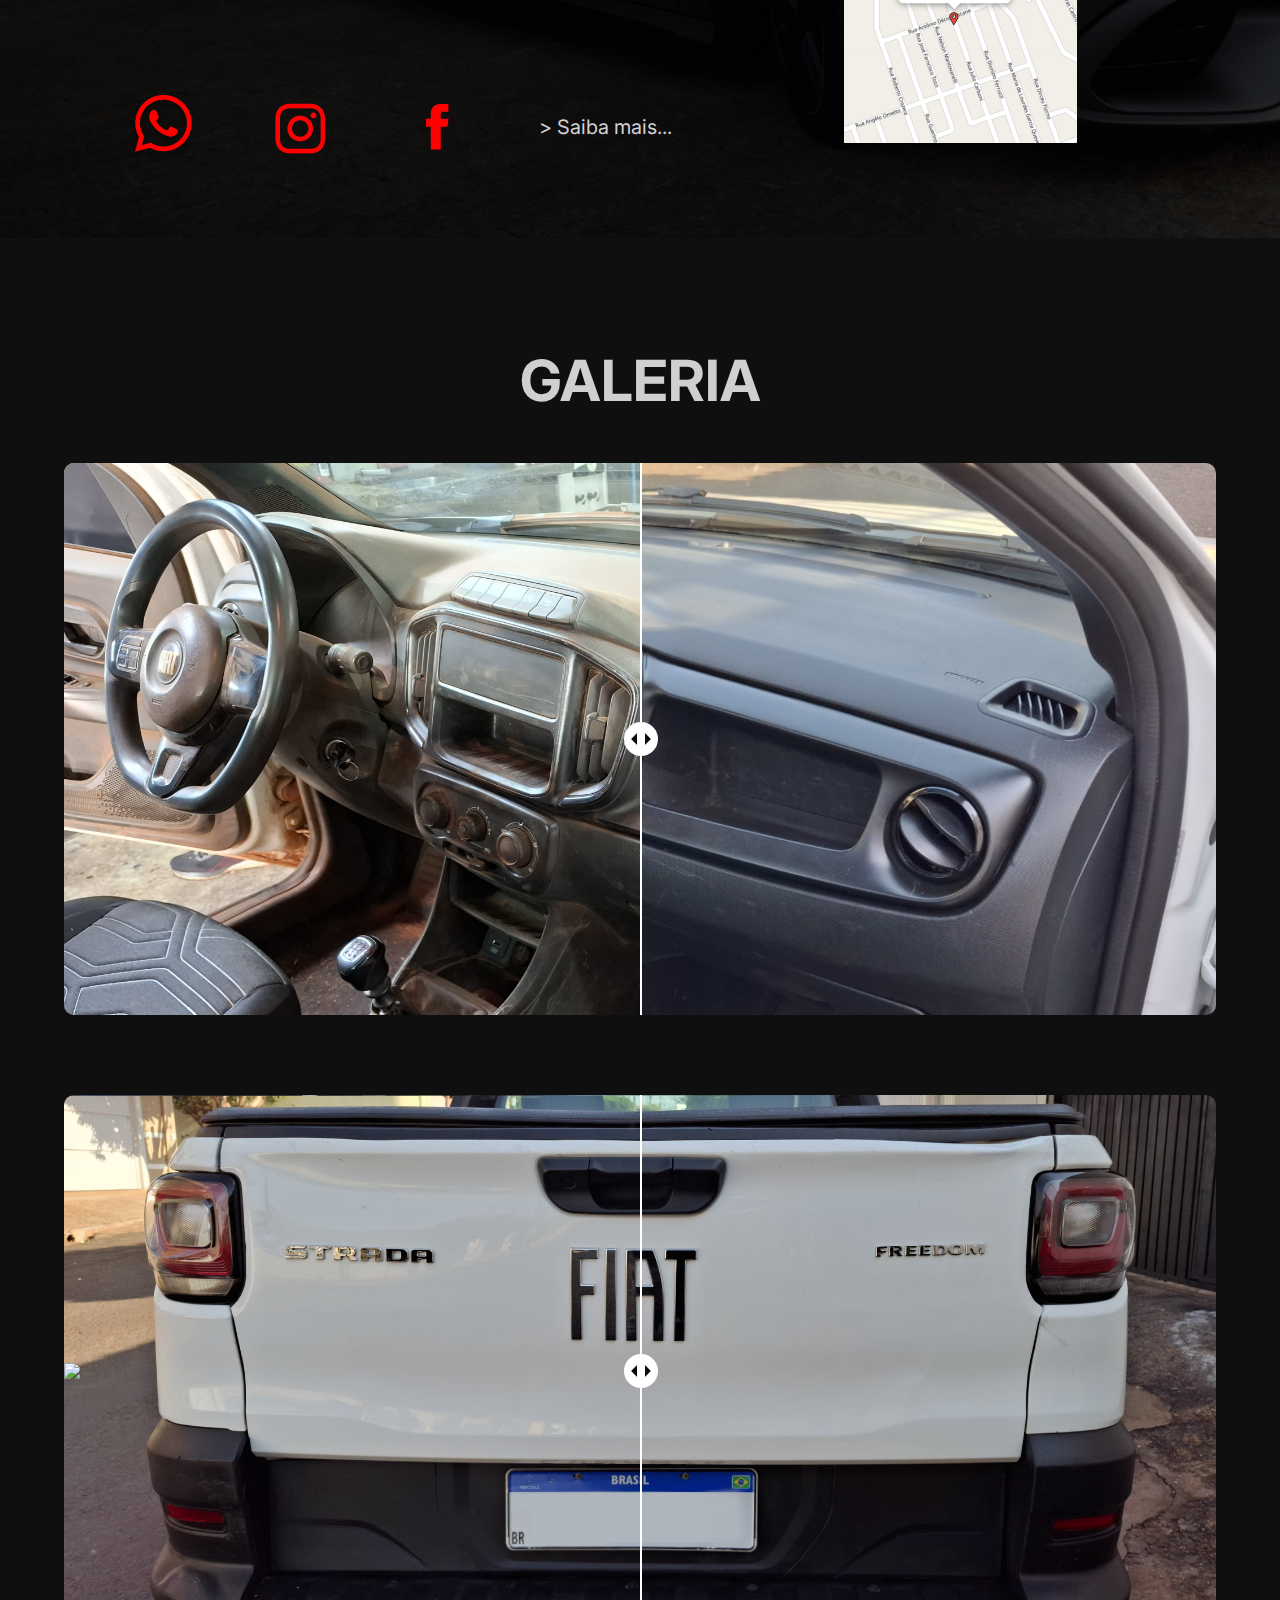
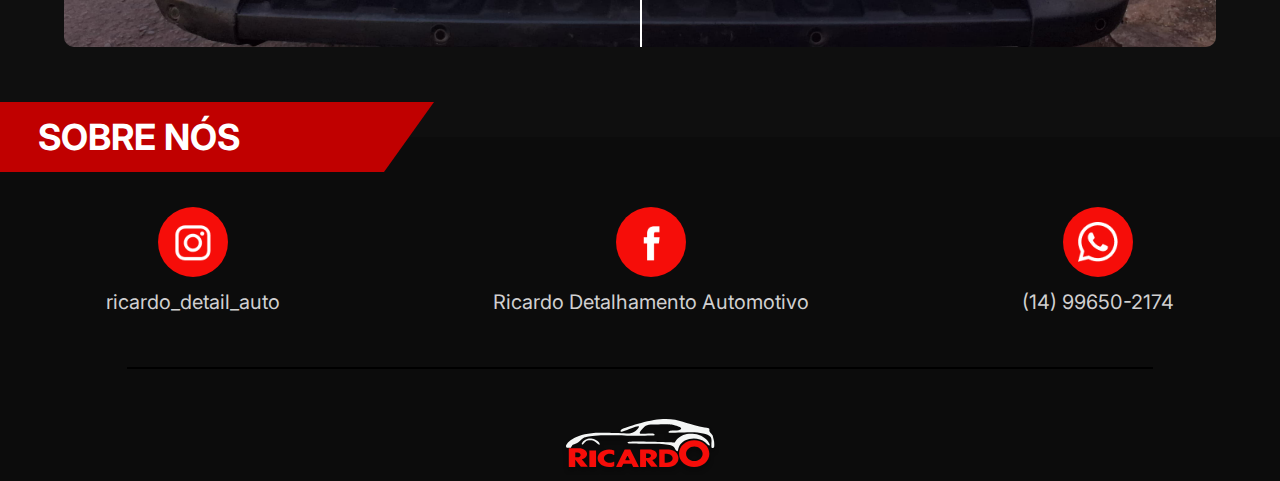
==== commit 5d65d6ef: "melhorando responsividade do rodapé" ====
--- a/index.html
+++ b/index.html
@@ -260,18 +260,18 @@
             <div class="div-icons-text-rodape">
                 <a class="link-rodape" href="https://m.facebook.com/detailerautomotivo/">
                     <button class="button-icons">
-                        <img class="img-icons" src="img/icon-face.webp" alt="Instagram">
+                        <img class="img-icons" src="img/icon-face.webp" alt="Facebook">
                     </button>
                 </a>
                 <p class="text-rodape">Ricardo Detalhamento Automotivo</p>
             </div>
 
             <div class="div-icons-text-rodape">
-                <button class="button-icons">
-                    <a class="link-rodape" href="https://api.whatsapp.com/send/?phone=5514996502174">
-                        <img class="img-icons" src="img/icon-zap.webp" alt="Instagram">
-                    </a>
-                </button>
+                <a class="link-rodape" href="https://api.whatsapp.com/send/?phone=5514996502174">
+                    <button class="button-icons">
+                        <img class="img-icons" src="img/icon-zap.webp" alt="Whatsapp">
+                    </button>
+                </a>
                 <p class="text-rodape">(14) 99650-2174</p>
             </div>
         </div>
--- a/css/style.css
+++ b/css/style.css
@@ -180,15 +180,7 @@
     .linha-rodape {
         border: 1 var(--color-red-hover) solid;
     }
-    .div-icons-text {
-        text-align: center;
-        width: 20%;
-        min-width: 200px;
-        margin: 20px;
-        margin-block: 30px;
-    }
-
-    
+
     .text-rodape {
         font-size: 20px;
         line-height: 1.5;
@@ -229,6 +221,10 @@
     }
 
     @media (max-width: 750px) {
+        .text-rodape {
+            display: none;
+        }
+
         header {
             justify-content: center;
             align-content: center;
@@ -261,12 +257,6 @@
         }
     }
 
-    @media (max-width: 520px) {
-        .text-rodape {
-            display: none;
-        }
-    }
-
     @media (max-width: 500px) {
         .menu {
             width: 100%;
